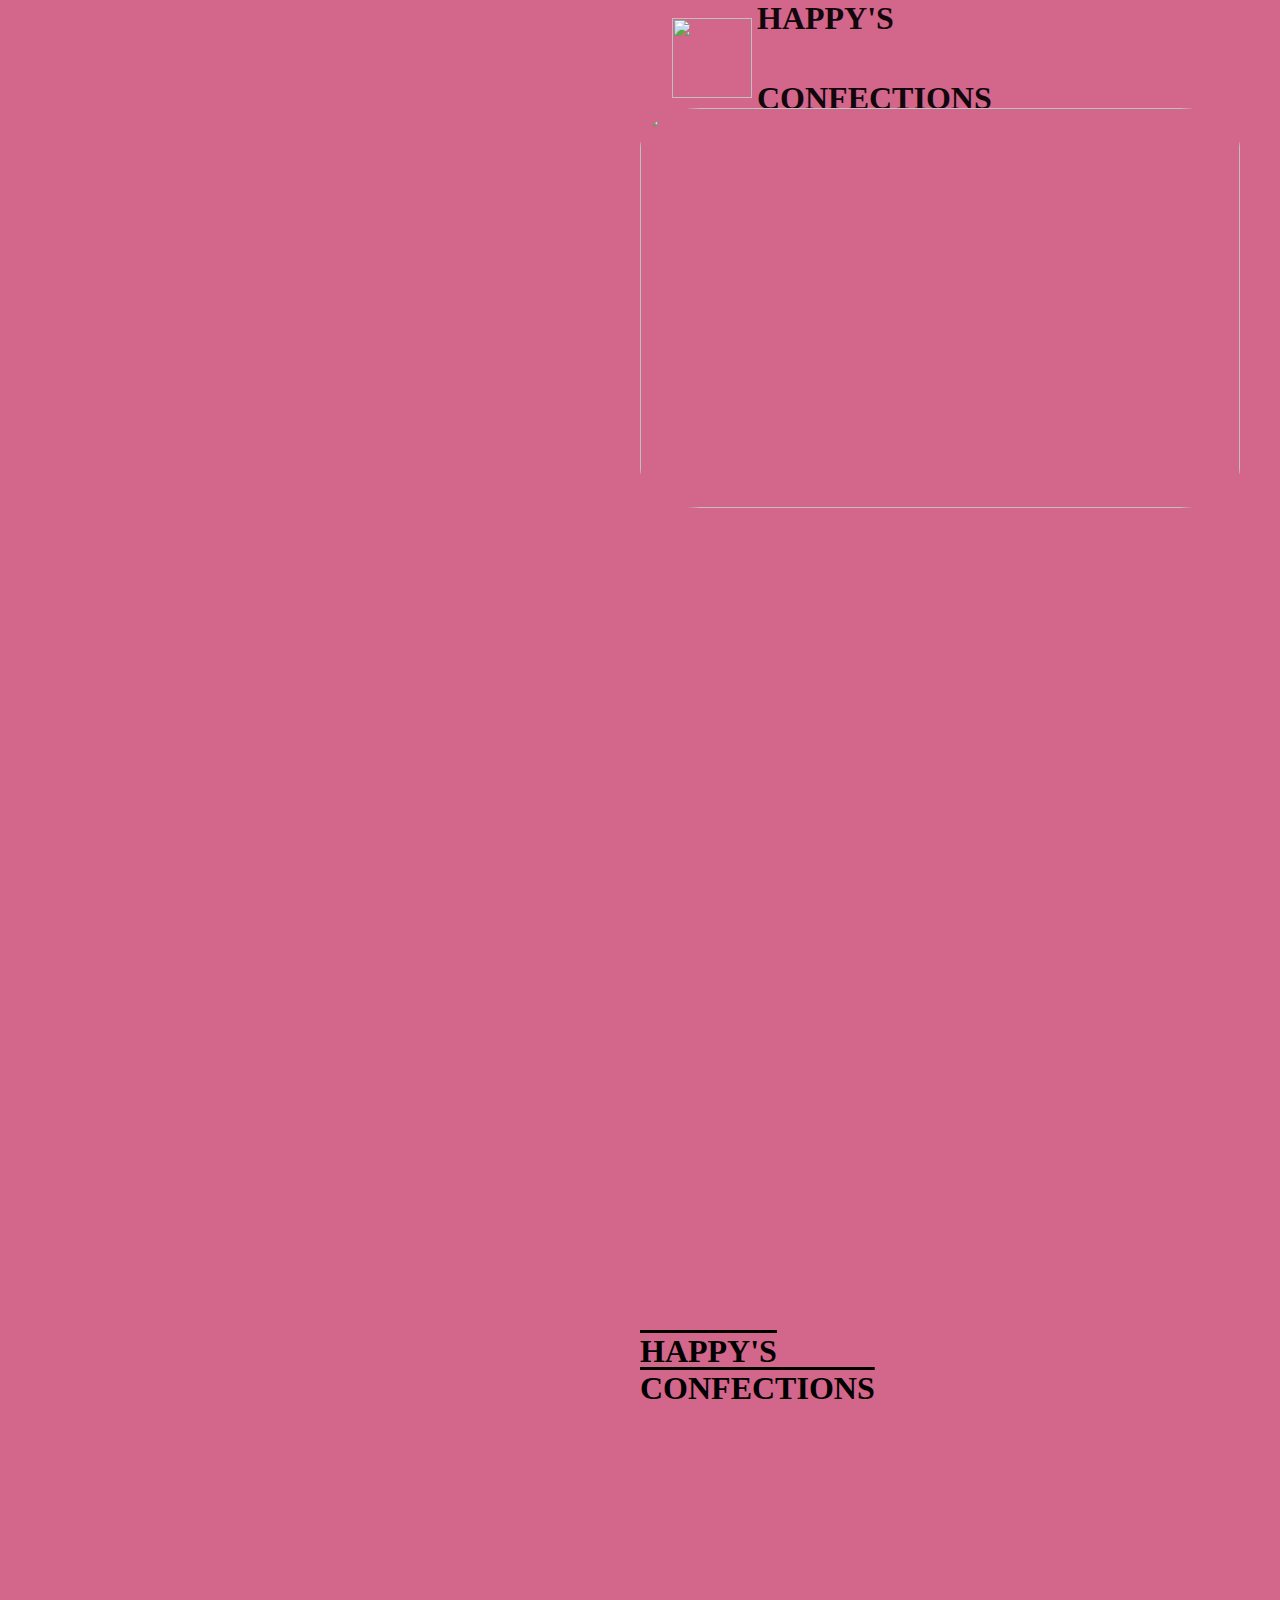
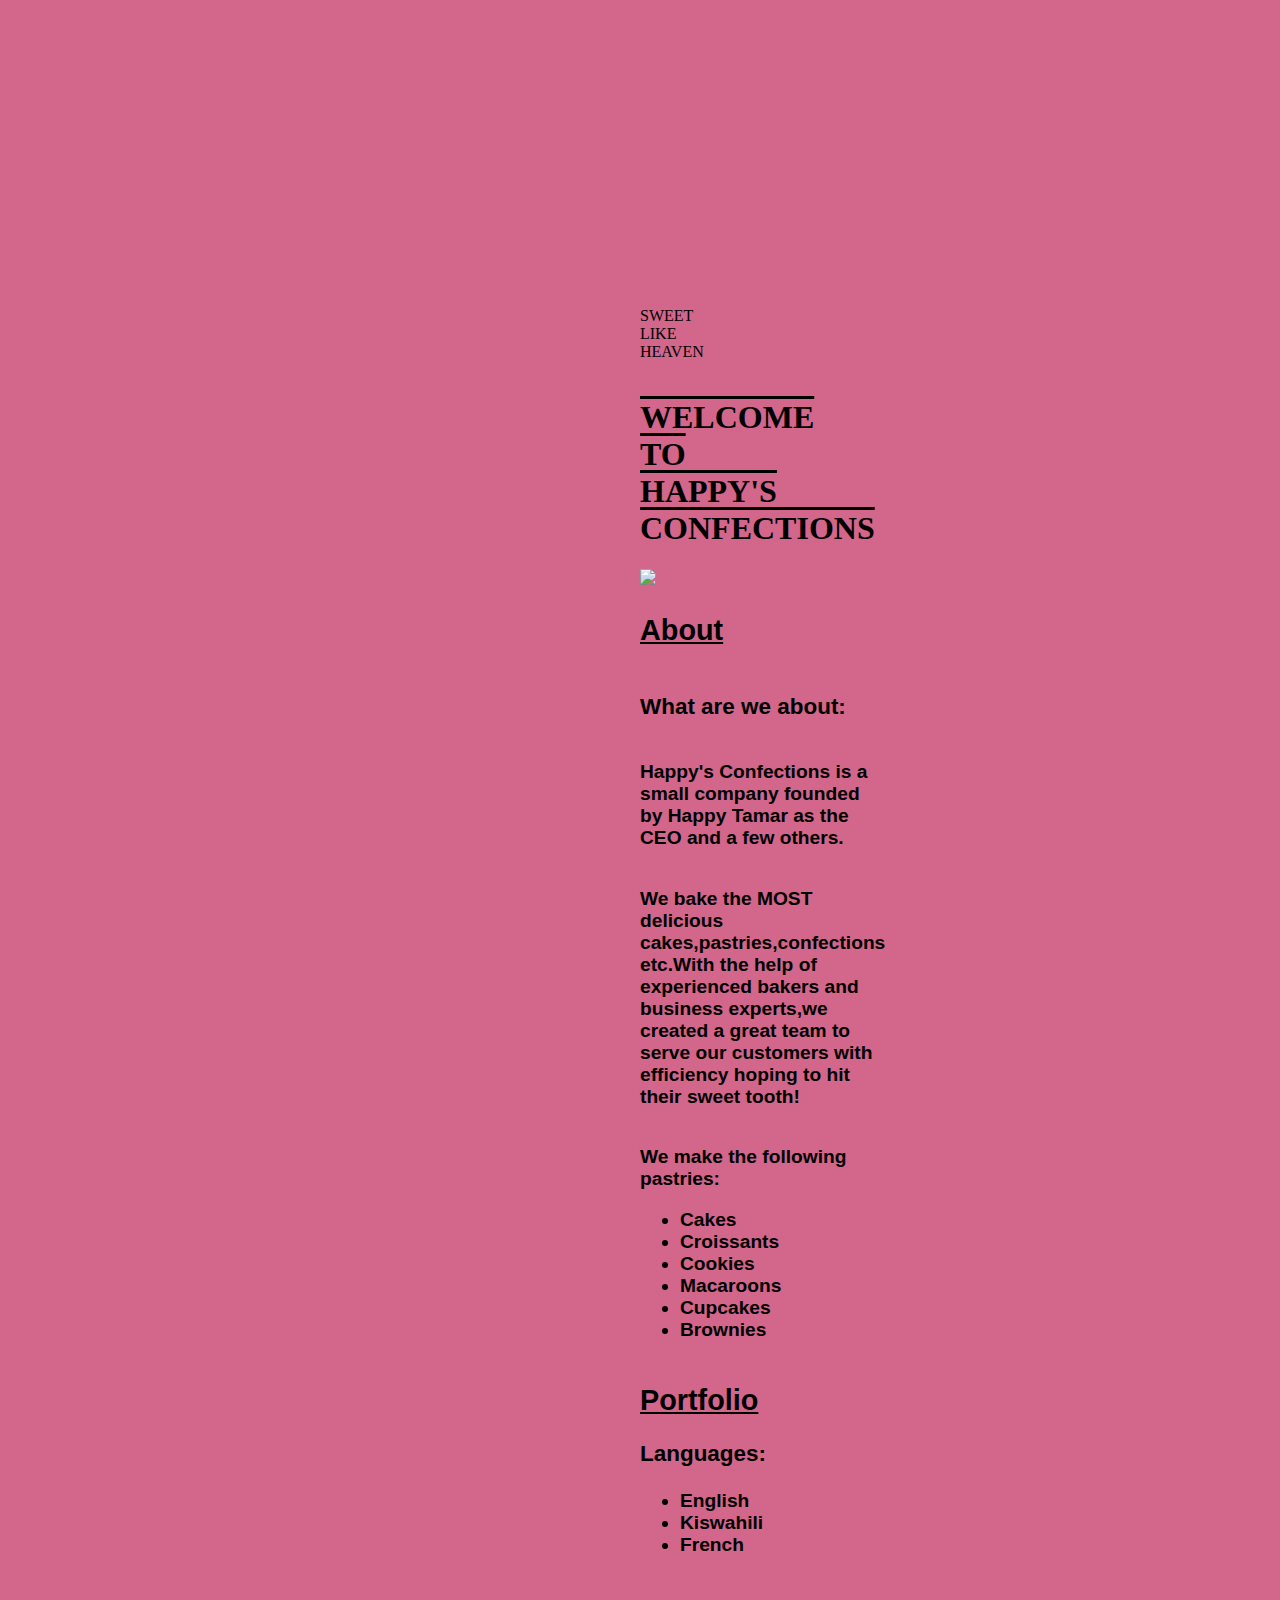
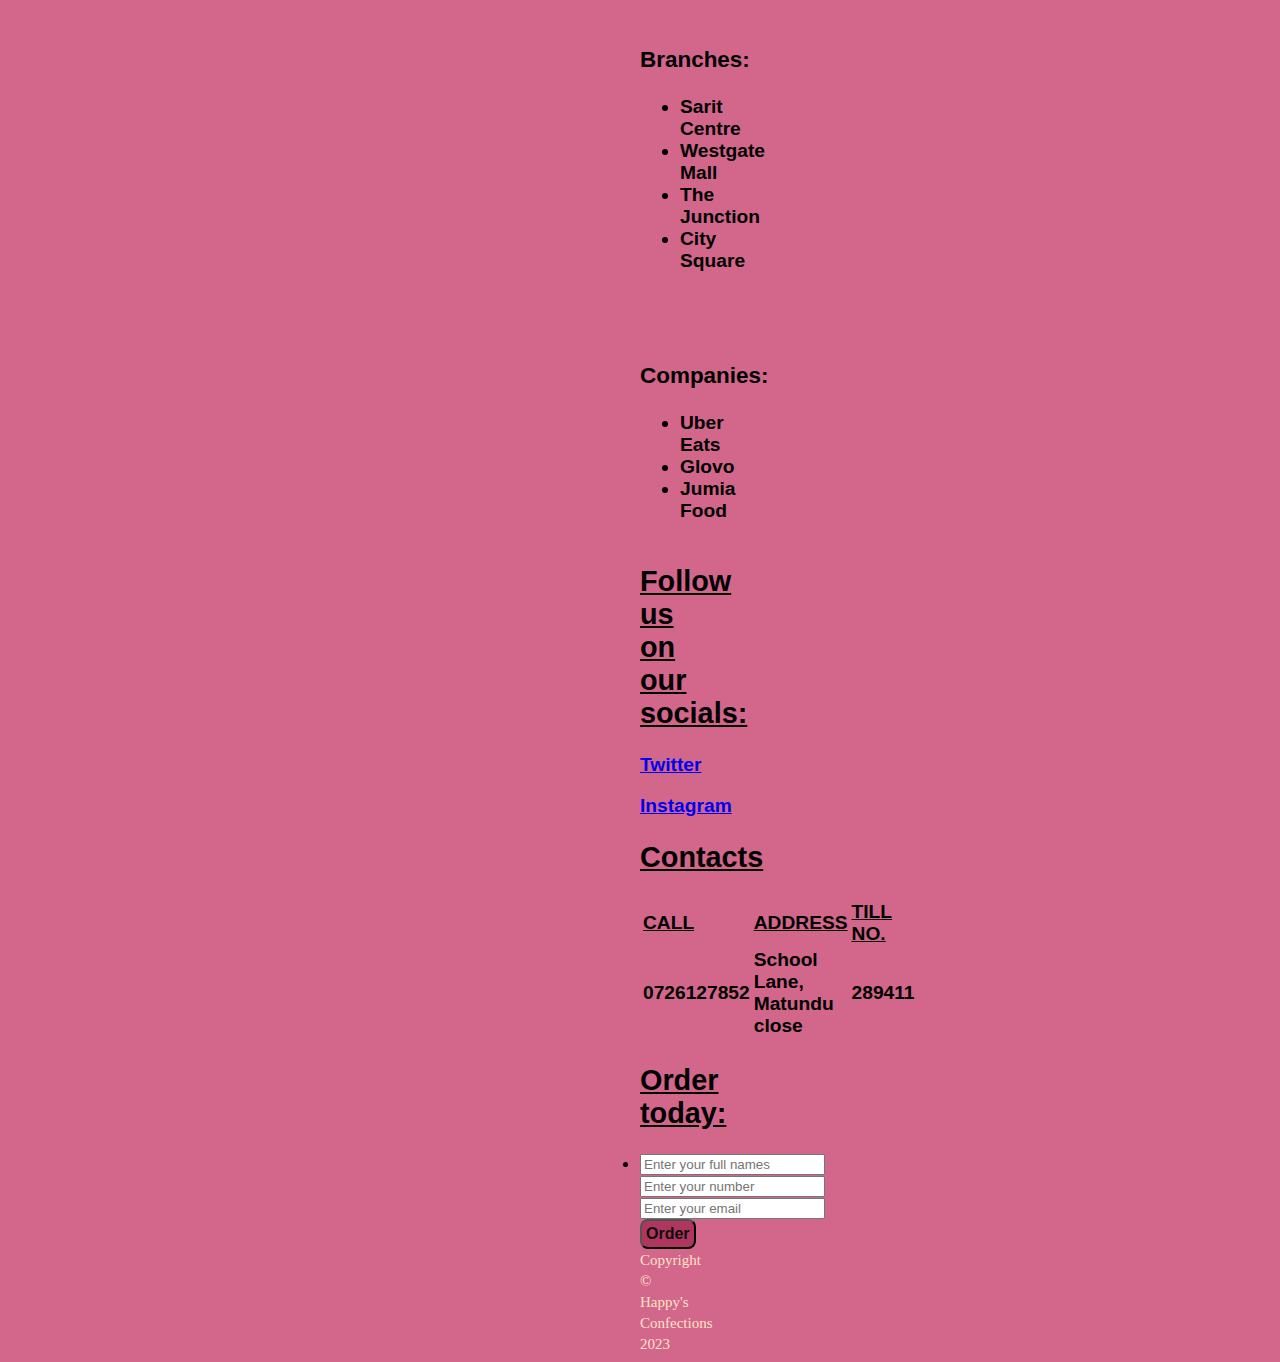
==== index.html @ c8fc85e7 "My first original commit" ====
<!DOCTYPE html>

<html lang="en">
    <head>
        <meta charset="UTF-8">
        <meta http-equiv="X-UA-Compatible" content="IE=edge">
        <meta name="viewport" content="width=device-width, initial-scale=1.0">
        <title>Happy's Confections Kenya | Sweet Like Heaven</title>
        <link rel="stylesheet" title="style/css" href="style.css" >
        <link rel="shortcut icon" href="https://cdn-icons-png.flaticon.com/512/2289/2289927.png" type="image/x-icon">
    </head>   
    <body>
        <header>
            <nav>
                <img class="nav-img" src="https://cdn-icons-png.flaticon.com/512/2289/2289927.png">

                    <label class="logo"> HAPPY'S CONFECTIONS </label>
                
                <div class="navbar">   
                    <a href="nav-item"><span>Contacts</span></a>
                    <a href="nav-item"><span>Portfolio</span></a>
                    <a href="nav-item"><span>About</span></a>
                    <a href="nav-item"><span>Home</span></a>
                </div>
            </nav>
        </header>

        <div class="banner-wrap">    
            <div class="container d-flex align-items-center flex-column"></div>
            <img class="masthead-avatar mb-5" src="/images/cupcake2.png" alt style="border-radius: 10%;">

            <div class="section-line">
                <img class="swirl-line" src="/images/lineswirl.png">
            </div>   

            <h1 class="masthead-heading text-uppercase mb-0">HAPPY'S CONFECTIONS</h1>

                    <p class="masthead-subheading font-weight-light mb-0"> SWEET LIKE HEAVEN </p>
        </div>



        <h1>WELCOME TO HAPPY'S CONFECTIONS</h1>
        <main>
            <section>
       <img src="https://loveincorporated.blob.core.windows.net/contentimages/gallery/52cf5026-d49d-41af-a38f-796678a2ae4e-baking_recipes_buttercream_fruit_cupcakes.jpg" />
            <div class="about">
                <h2>About</h2>
                <h3>What are we about:</h3>
                
                <p>Happy's Confections is a small company founded by Happy Tamar as the CEO and a few others.</p>
                <p>We bake the MOST delicious cakes,pastries,confections etc.With the help of experienced bakers and business experts,we created a great team to serve our customers with efficiency hoping to hit their sweet tooth!</p>
                
                <div>
                    <p>We make the following pastries:</p>
                    <ul>
                        <li>Cakes</li>
                        <li>Croissants</li>
                        <li>Cookies</li>
                        <li>Macaroons</li>
                        <li>Cupcakes</li>
                        <li>Brownies</li>
                    </ul>
                </div>
            </div>
                <div class="portfolio">
                    <div>
                        <h2>Portfolio</h2>
                        <h3>Languages:</h3>
                        <ul>
                            <li>English</li>
                            <li>Kiswahili</li>
                            <li>French</li>
                        </ul>   
                    </div>
                    <div>
                        <h3>Branches:</h3>
                        <ul>
                            <li>Sarit Centre</li>
                            <li>Westgate Mall</li>
                            <li>The Junction</li>
                            <li>City Square</li>
                        </ul>
                    </div>
                    <div>
                        <h3>Companies:</h3>
                        <ul>
                            <li>Uber Eats</li>
                            <li>Glovo</li>
                            <li>Jumia Food</li>
                        </ul>
                    </div>
                </div>

                <h2>Follow us on our socials:</h2>
                <div>
                    <p><a href="https://twitter.com/elonmusk?ref_src=twsrc%5Egoogle%7Ctwcamp%5Eserp%7Ctwgr%5Eauthor"> Twitter </a></p>
                    <p><a href="https://www.instagram.com/cakecitykenya/?hl=en"> Instagram </a></p>
                </div>
                <div class="contacts">
                    <h2>Contacts</h2>
                
                  <table>
                    <tr>
                        <th>CALL</th>
                        <th>ADDRESS</th>
                        <th>TILL NO.</th>
                    </tr>
                    <tr>
                        <td>0726127852</td>
                        <td>School Lane, Matundu close</td>
                        <td>289411</td>
                    </tr>
                  </table>
                </div>
                <h2>Order today:</h2>
                <form>
                    <input type="text" name="name" placeholder="Enter your full names">
                    <input type="number" name="phone" placeholder="Enter your number">
                    <input type="text" name="email" placeholder="Enter your email">
                    <input type="submit" id="order" value="Order">
                </form>
            </section>
        </main>
        
        <footer>
                <small>Copyright © Happy's Confections 2023</small>
        </footer>
    </body>
</html>
---- style.css ----
body {
    background-color: rgb(211, 102, 139);
    font-family: 'Times New Roman', Times, serif;
    justify-content: center;
    align-items: center;
    display: grid;
    grid-template-columns: 0cap;
}

.banner-wrap {
    background-image: url(https://wallpaperaccess.com/full/740189.jpg);
    text-align: center;
}

section{
    text-align: center;
    font-size: larger;
    font-weight: bold;
    font-family: 'Segoe UI', Tahoma, Geneva, Verdana, sans-serif;
    border-radius: 10px;
}

div{
    text-align: left;
}
footer{
    background-color: rgb(160, 37, 84);
    text-align: center;
    font-size: large;
    border-radius: 50px;
    color: bisque;
}

header{
    text-align: left;
    text-decoration: solid;
    background-color: white;
    box-sizing: content-box;
    border-radius: 1px;
    border-color: black;
    color: bisque;
}

.nav-img {
    width: 80px;
    height: 80px;
}

nav{
    height: 90px;
    display: flex;
    align-items: center;
    padding: 0 32px;
    height: 100px;
    margin-right: 2px;
}

.logo{
    color: rgb(17, 6, 12);
    font-size: xx-large;
    line-height: 80px;
    padding: 0 5px;
    font-weight: bold;
    font-family: Cambria, Cochin, Georgia, Times, 'Times New Roman', serif;
}

.navbar {
    margin-left: 370px;
}

.nav-item {
    color: black;
}

span{
    float: right;
    display: inline-block;
    line-height: 80px;
    margin: 0 20px;
    font-size: x-large;
}

.masthead-avatar {
    width: 600px;
    height: 400px;
}

.section-line {
    text-align: center;
    width: 800px;
    height: 800px;
    margin-left: 250px;
}

.masthead-heading {
    margin-bottom: 500px;
}

form{
    text-align: left;
    font-size: large;
    font-weight: bold;
    display: list-item;
}

h1{
    text-decoration: overline;
    text-align: center;
}

h2{
    text-align: left;
    text-decoration: underline;
}

#order{
    color: rgb(17, 10, 13) ;
    padding: 4px;
    border-radius: 8px;
    background-color: rgb(175, 55, 95);
    font-size: medium;
    font-weight: bold;
    box-sizing: content-box;
}

th{
    text-decoration: underline;
}

div.about{
    display: grid;
    background-color: rgb(190, 51, 86);
    text-align: left;
    
}

div.portfolio{
    display: flex;
    flex-wrap: wrap;
    grid-gap: 50px;
    grid-template-columns: 1px;
    text-align: left;
    background-color: rgb(194, 78, 103)
}
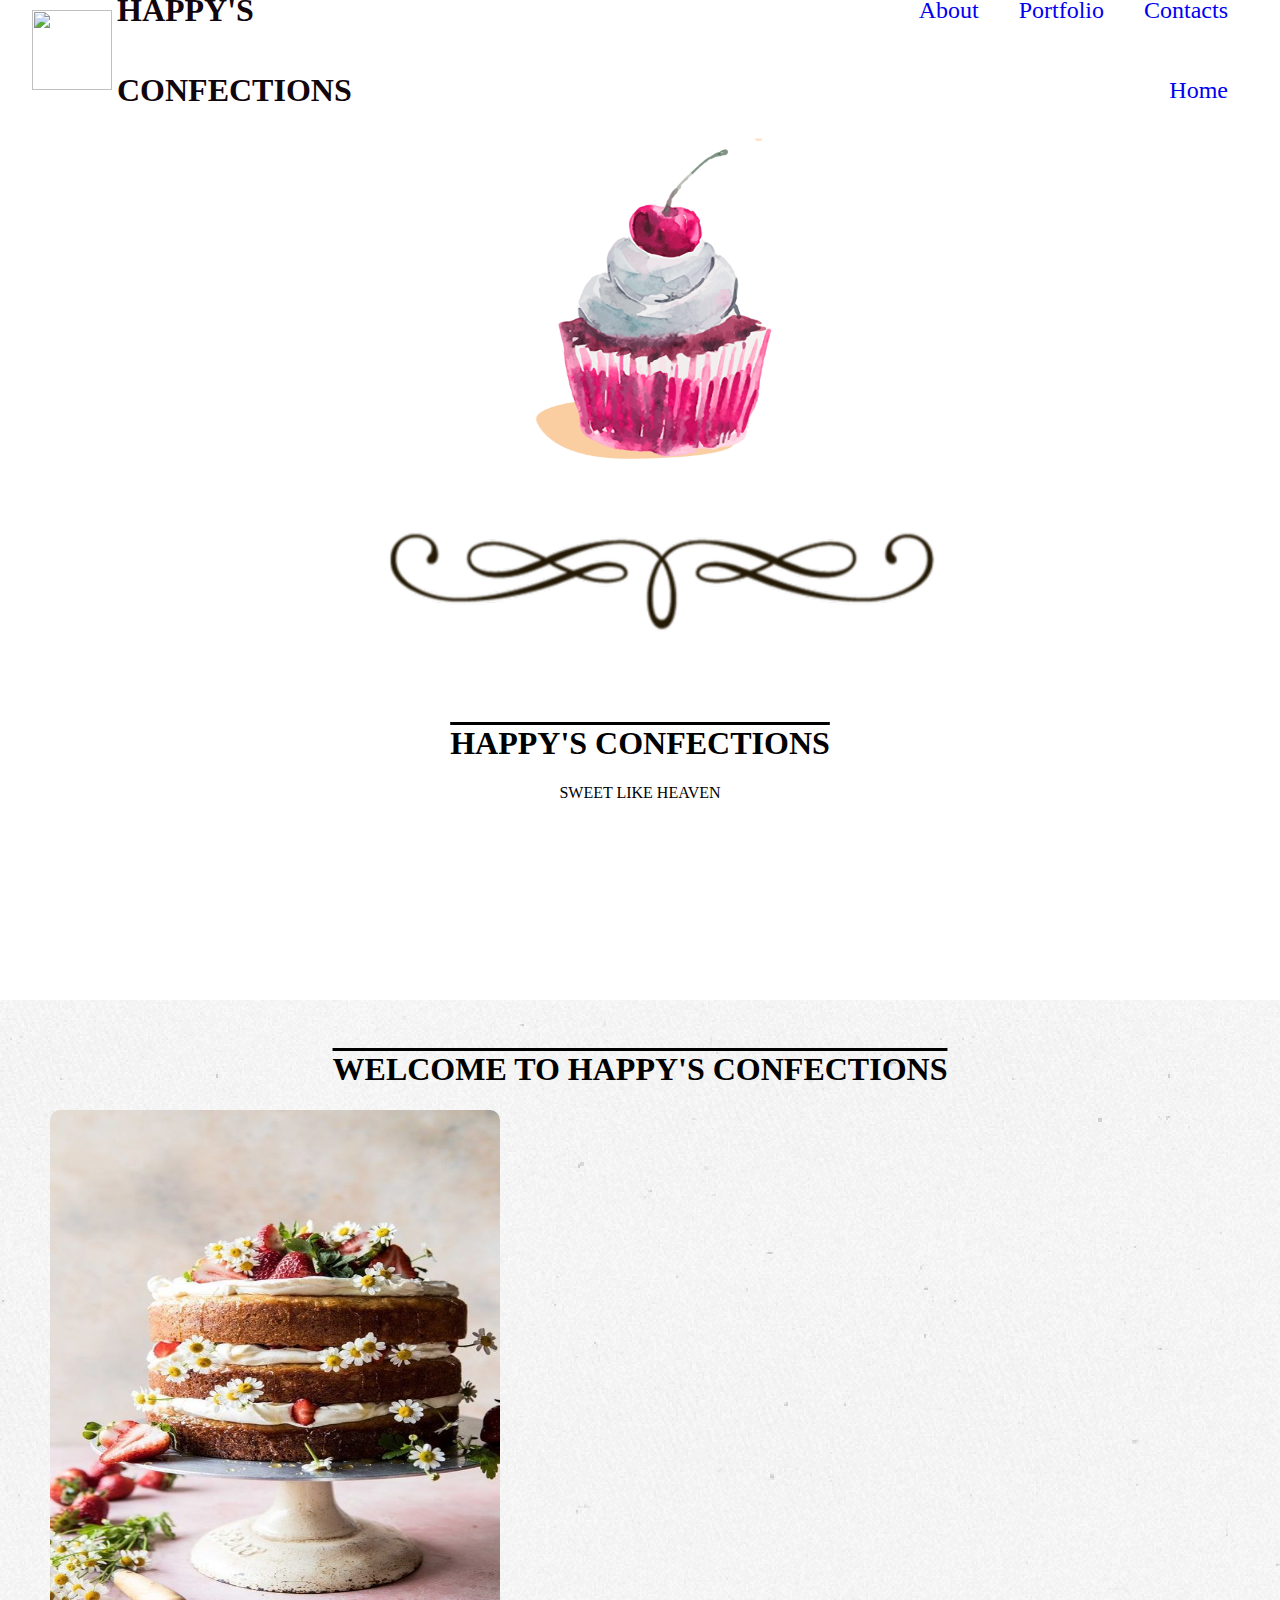
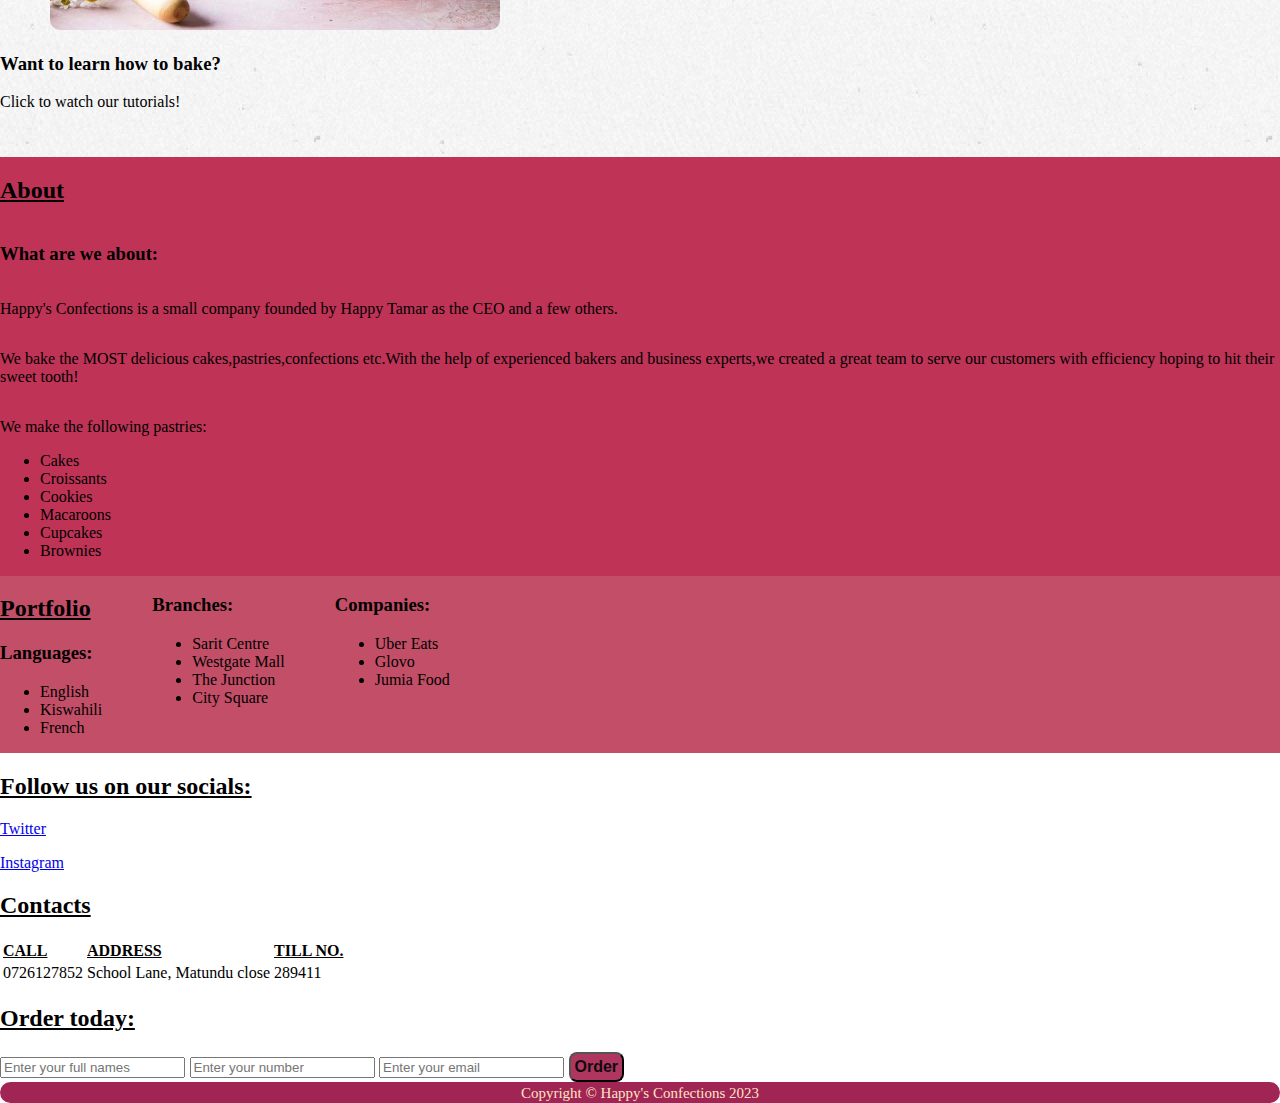
==== commit 48075870: "Changes made to the navigation" ====
--- a/index.html
+++ b/index.html
@@ -27,23 +27,24 @@
 
         <div class="banner-wrap">    
             <div class="container d-flex align-items-center flex-column"></div>
-            <img class="masthead-avatar mb-5" src="/images/cupcake2.png" alt style="border-radius: 10%;">
+            <img class="masthead-avatar mb-5" src="/assets/cupcake2.png" alt style="border-radius: 10%;">
 
             <div class="section-line">
-                <img class="swirl-line" src="/images/lineswirl.png">
+                <img class="swirl-line" src="/assets/8aexxisv.png">
             </div>   
-
-            <h1 class="masthead-heading text-uppercase mb-0">HAPPY'S CONFECTIONS</h1>
-
-                    <p class="masthead-subheading font-weight-light mb-0"> SWEET LIKE HEAVEN </p>
+            <div class="masthead-heading">
+                <h1>HAPPY'S CONFECTIONS</h1>
+                <p> SWEET LIKE HEAVEN </p>
+            </div>
         </div>
 
-
-
-        <h1>WELCOME TO HAPPY'S CONFECTIONS</h1>
         <main>
-            <section>
-       <img src="https://loveincorporated.blob.core.windows.net/contentimages/gallery/52cf5026-d49d-41af-a38f-796678a2ae4e-baking_recipes_buttercream_fruit_cupcakes.jpg" />
+            <div class="main-pics">
+                <h1>WELCOME TO HAPPY'S CONFECTIONS</h1>  
+                <img class="img-1" src="/assets/main.cake.jpg">
+                <h3>Want to learn how to bake?</h3>
+                <p>Click to watch our tutorials!</p>
+            </div>
             <div class="about">
                 <h2>About</h2>
                 <h3>What are we about:</h3>
--- a/style.css
+++ b/style.css
@@ -1,15 +1,15 @@
 body {
-    background-color: rgb(211, 102, 139);
     font-family: 'Times New Roman', Times, serif;
     justify-content: center;
     align-items: center;
-    display: grid;
     grid-template-columns: 0cap;
+    max-width: 100%;
+    margin: 0;
 }
 
 .banner-wrap {
     background-image: url(https://wallpaperaccess.com/full/740189.jpg);
-    text-align: center;
+    height: 900px;
 }
 
 section{
@@ -52,7 +52,6 @@
     align-items: center;
     padding: 0 32px;
     height: 100px;
-    margin-right: 2px;
 }
 
 .logo{
@@ -83,17 +82,32 @@
 .masthead-avatar {
     width: 600px;
     height: 400px;
+    margin-left: 400px;
 }
 
 .section-line {
-    text-align: center;
+    text-align: right;
     width: 800px;
-    height: 800px;
-    margin-left: 250px;
+    height: 0px;
+    margin-left: 150px;
+    padding-bottom: 200px;
 }
 
 .masthead-heading {
-    margin-bottom: 500px;
+    text-align: center;
+}
+
+.main-pics {
+    background-image: url(/assets/background-texture.png);
+    padding-top: 30px;
+    padding-bottom: 30px;
+}
+
+.img-1 {
+    margin-left: 50px;
+    height: 520px;
+    width: 450px;
+    border-radius: 10px;
 }
 
 form{
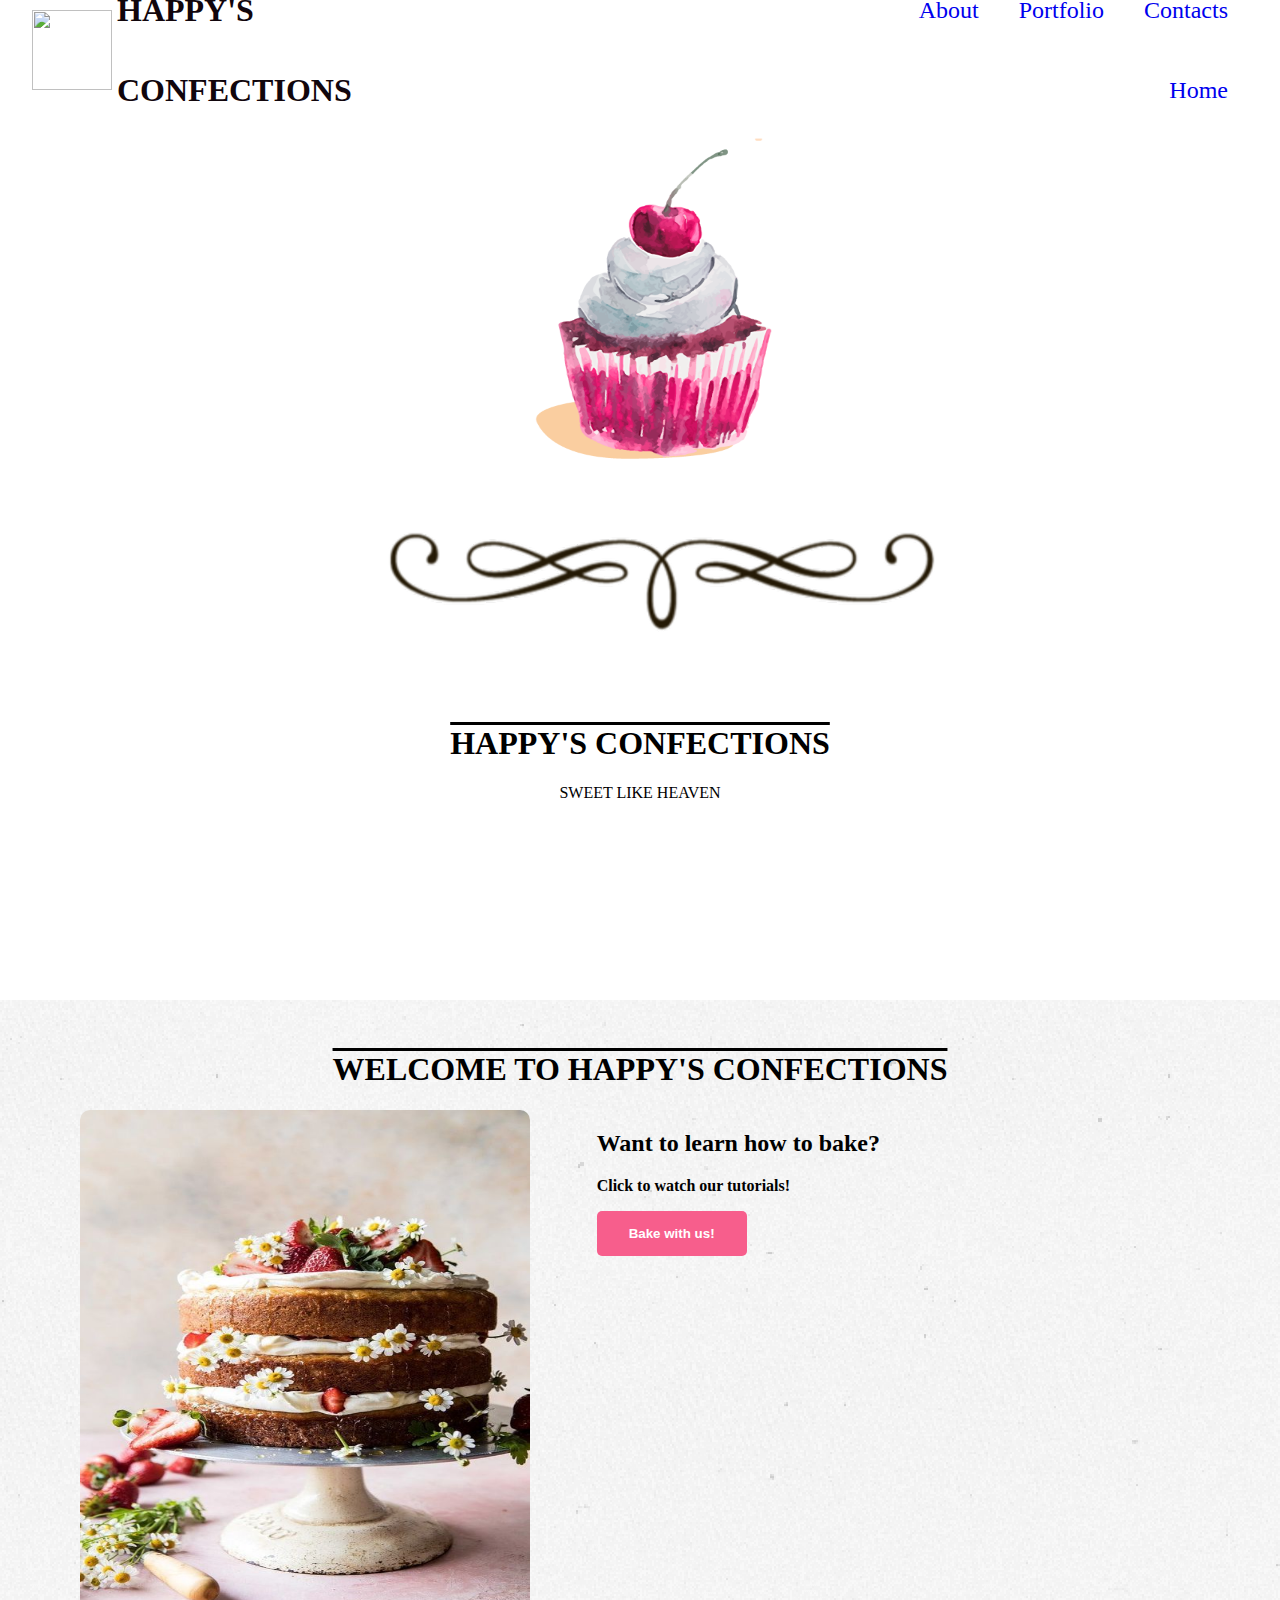
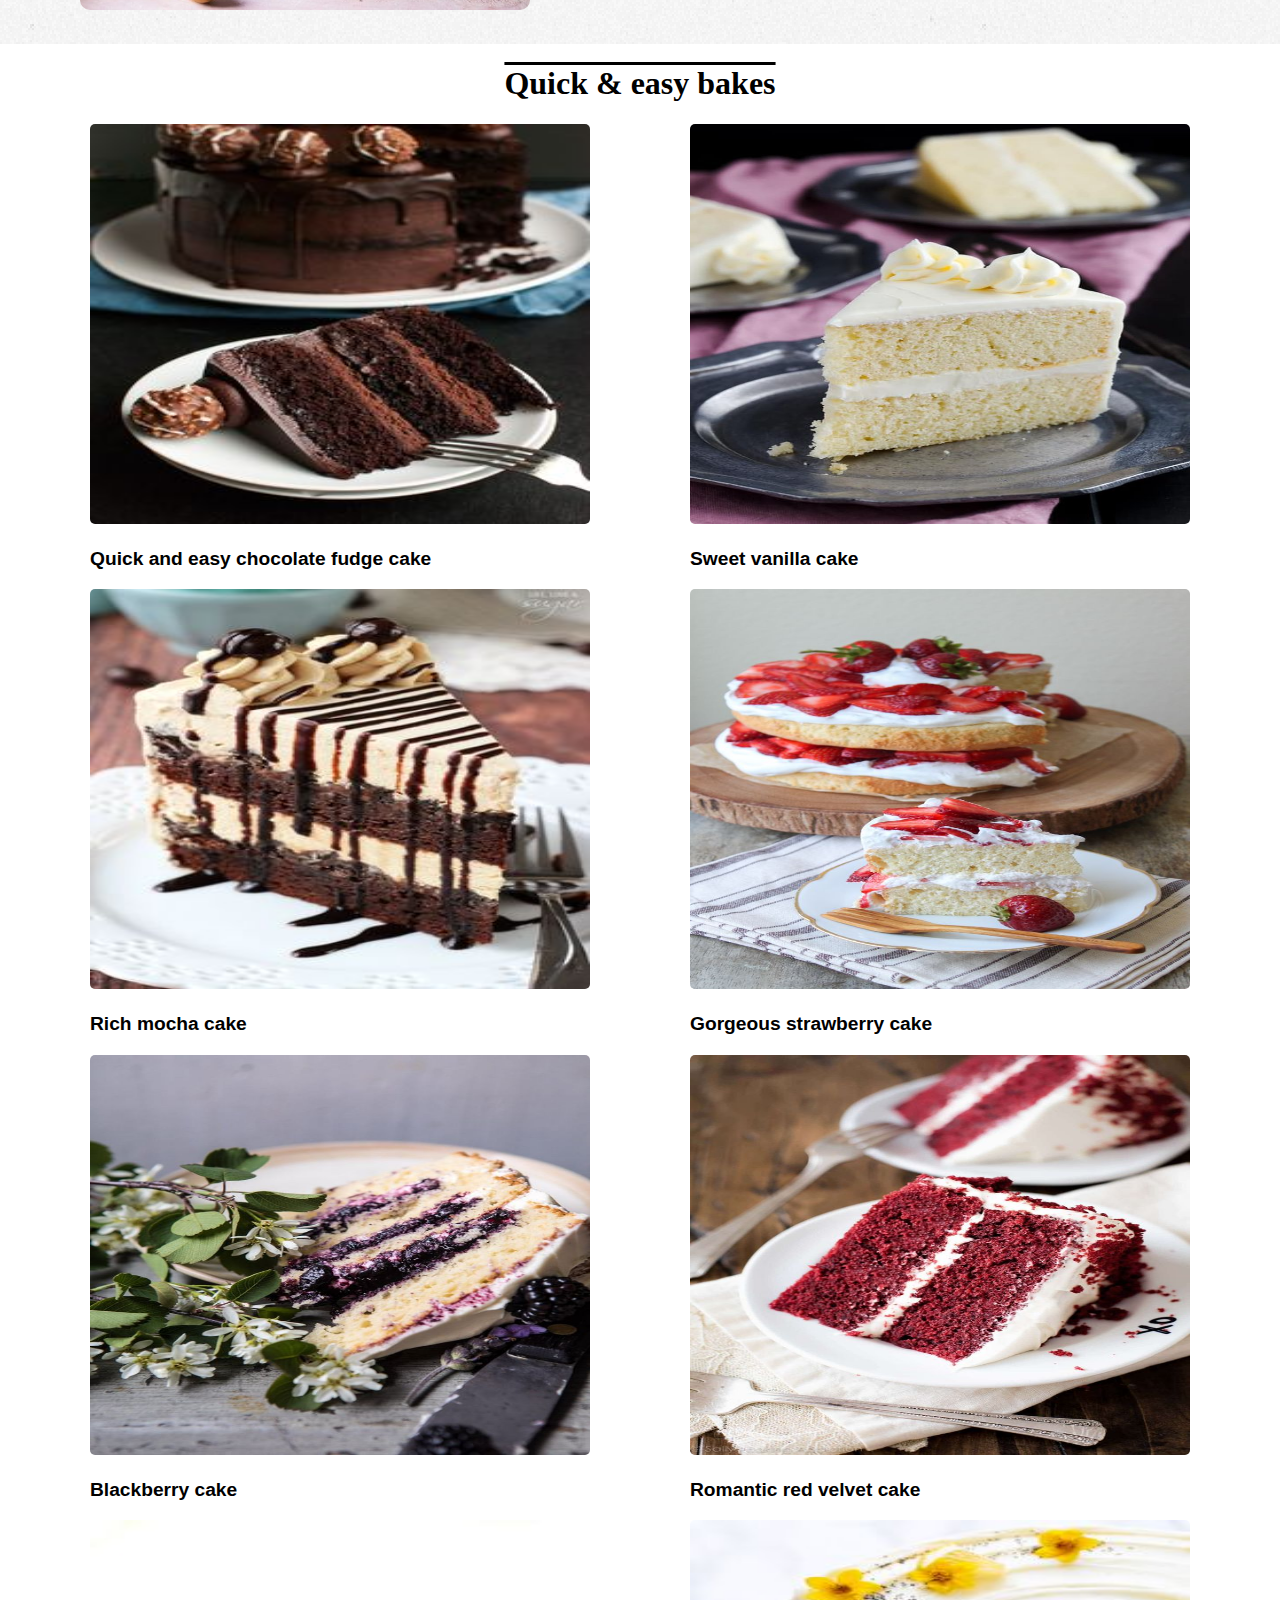
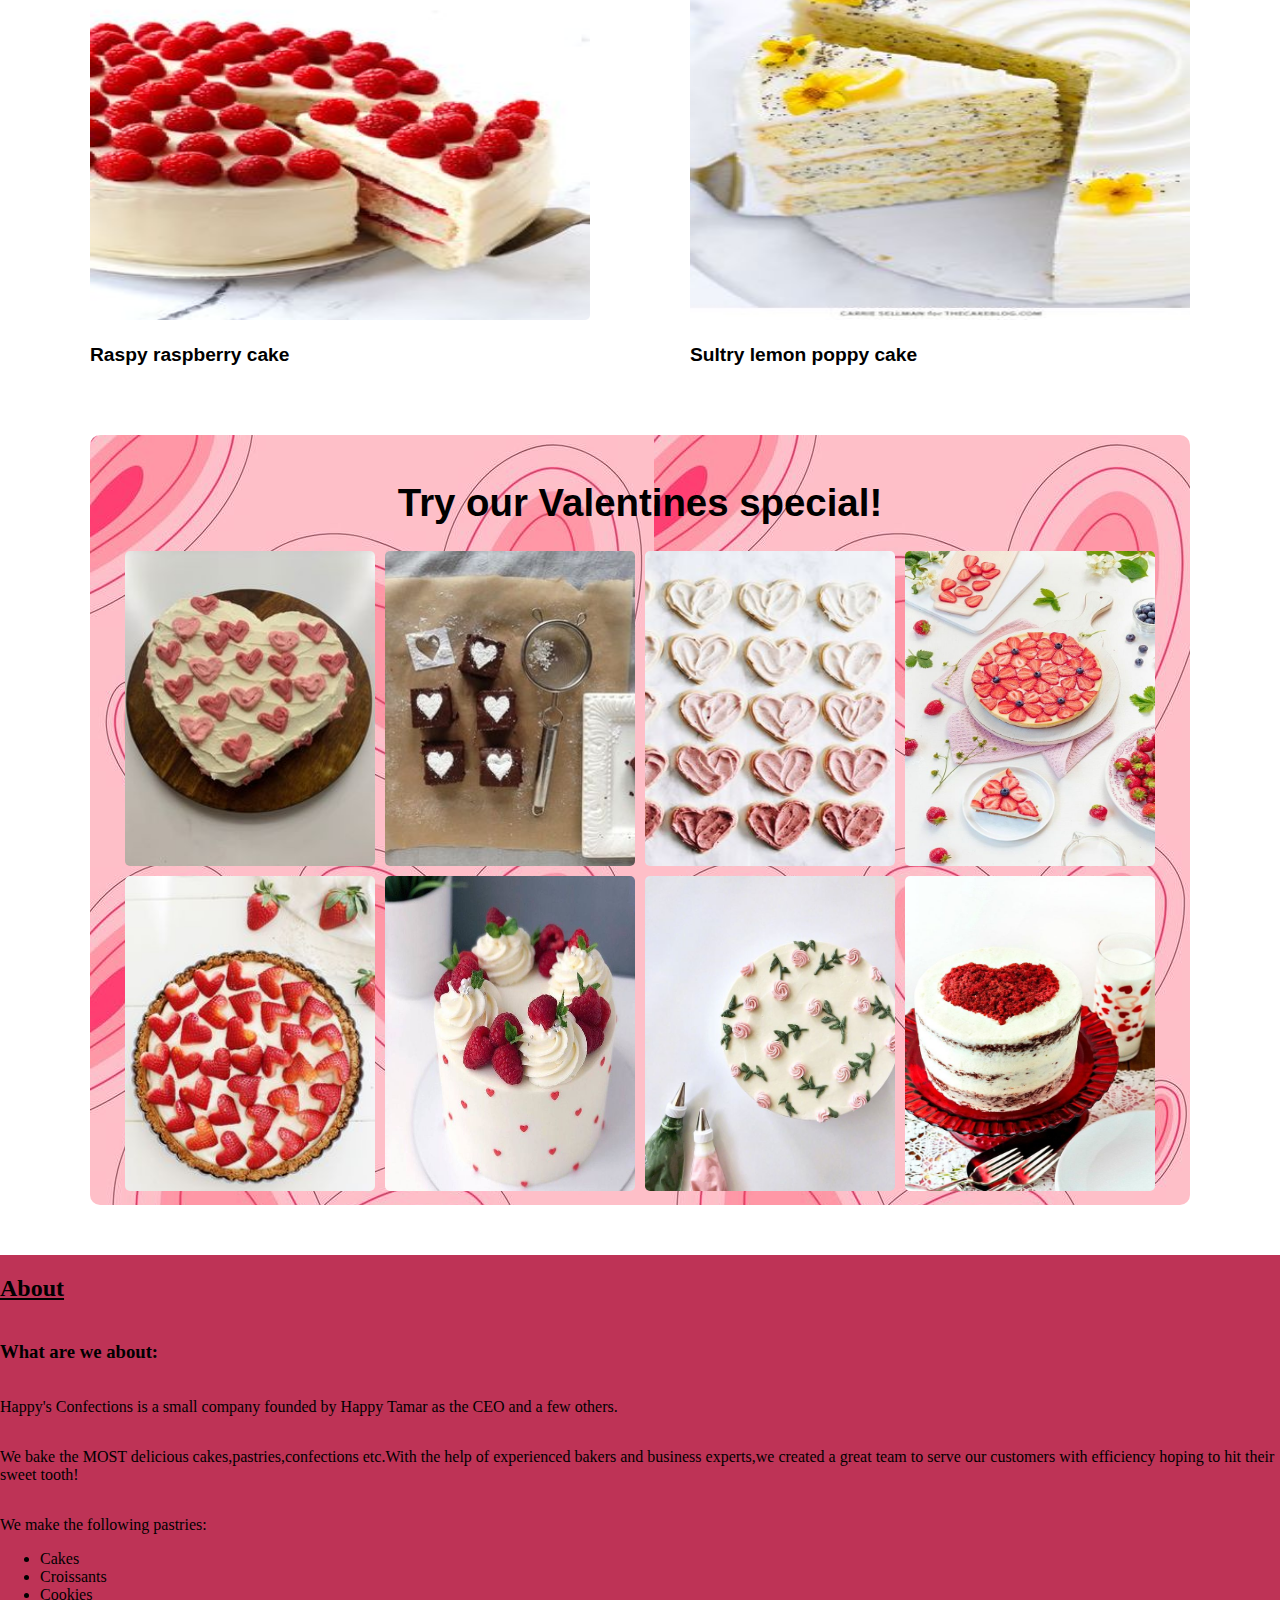
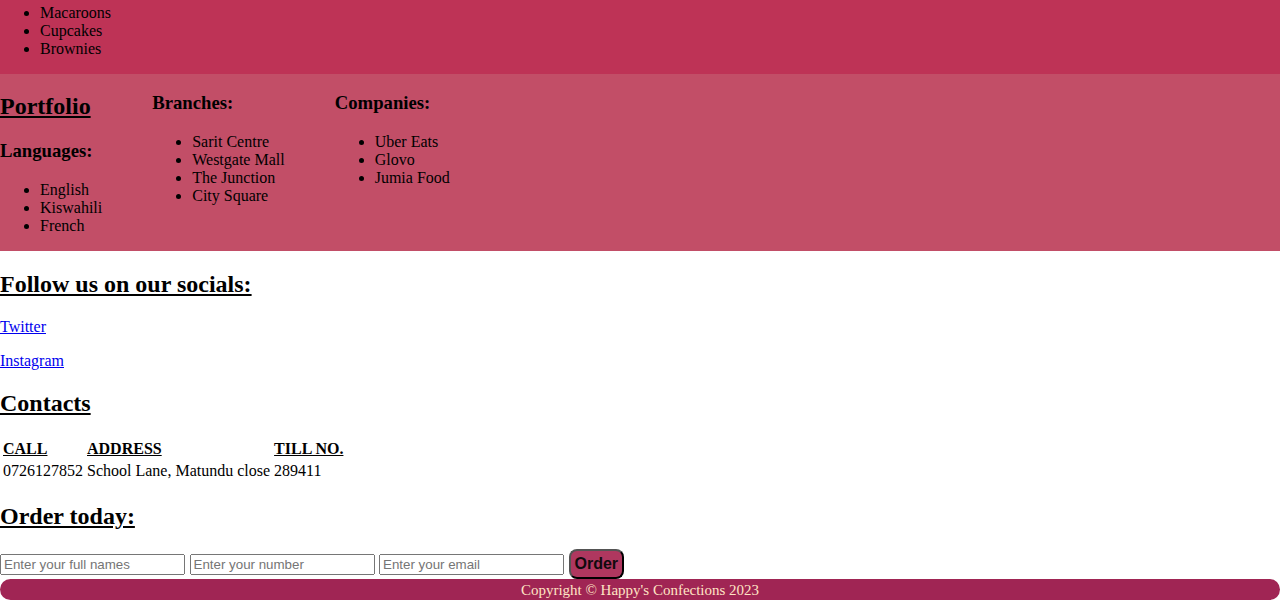
==== commit 02f721ee: "Changes made by adding a valentines section" ====
--- a/index.html
+++ b/index.html
@@ -42,9 +42,73 @@
             <div class="main-pics">
                 <h1>WELCOME TO HAPPY'S CONFECTIONS</h1>  
                 <img class="img-1" src="/assets/main.cake.jpg">
-                <h3>Want to learn how to bake?</h3>
-                <p>Click to watch our tutorials!</p>
+                <div class="add-info">
+                    <h2>Want to learn how to bake?</h2>
+                    <p>Click to watch our tutorials!</p>
+
+                    <input class="button" type="button" value="Bake with us!">
+                </div>
             </div>
+
+            <h1>Quick & easy bakes</h1>
+            <section class="cakes">
+                <div class="type-1">
+                    <img class="img-2" src="/assets/choc.cake.jpg">
+                    <p>
+                        Quick and easy chocolate fudge cake
+                    </p>
+                
+                    <img class="img-3" src="/assets/mocha.cake.jpg">
+                    <p>
+                        Rich mocha cake
+                    </p>
+                </div>
+                <div class="type-2">
+                    <img class="img-4" src="/assets/vanilla.cake.jpg">
+                    <p>
+                        Sweet vanilla cake
+                    </p>
+    
+                    <img class="img-5" src="/assets/straw.cake.jpg">
+                    <p>
+                        Gorgeous strawberry cake
+                    </p>
+                </div>
+                <div class="type-3">
+                    <img class="img-6" src="/assets/black.cake.jpg">
+                    <p>
+                        Blackberry cake
+                    </p>
+                
+                    <img class="img-7" src="/assets/rasp.cake.jpg">
+                    <p>
+                        Raspy raspberry cake
+                    </p>
+                </div>
+                <div class="type-4">
+                    <img class="img-8" src="/assets/red.cake.jpg">
+                    <p> Romantic red velvet cake</p>
+                    
+                    <img class="img-9" src="/assets/lemon.cake.jpg">
+                    <p>Sultry lemon poppy cake</p>
+                    
+                </div>
+            </section>
+
+            <section class="valentines">
+                <h1>Try our Valentines special!</h1>
+                
+                <div class="img-val">
+                    <img class="val-1" src="/assets/val.cake.jpg">
+                    <img class="val-2" src="/assets/val.cake2.jpg">
+                    <img class="val-3" src="/assets/val.cake3.jpg">
+                    <img class="val-4" src="/assets/val.cake4.jpg">
+                    <img class="val-5" src="/assets/val.cake5.jpg">
+                    <img class="val-6" src="/assets/val.cake6.jpg">
+                    <img class="val-7" src="/assets/val.cake7.jpg">
+                    <img class="val-8" src="/assets/val.cake8.jpg">
+                </div>
+            </section>
             <div class="about">
                 <h2>About</h2>
                 <h3>What are we about:</h3>
--- a/style.css
+++ b/style.css
@@ -101,13 +101,40 @@
     background-image: url(/assets/background-texture.png);
     padding-top: 30px;
     padding-bottom: 30px;
+    
 }
 
 .img-1 {
-    margin-left: 50px;
-    height: 520px;
+    margin-left: 80px;
+    height: 500px;
     width: 450px;
     border-radius: 10px;
+}
+
+.add-info {
+    float: right;
+    margin-right: 400px;
+    font-weight: bolder;
+    font-family: Cambria, Cochin, Georgia, Times, 'Times New Roman', serif;
+}
+
+.button {
+    width: 150px;
+    padding: 15px;
+    font-weight: bold;
+    background-color: rgb(247, 94, 140);
+    color: white;
+    border-radius: 5px;
+    border: none;
+    cursor: pointer;
+}
+
+.button:hover {
+    background-color: rgb(219, 57, 119);
+}
+
+.main-pics h2 {
+    text-decoration: none;
 }
 
 form{
@@ -141,6 +168,132 @@
     text-decoration: underline;
 }
 
+.img-2 {
+    width: 500px;
+    height: 400px;
+    border-radius: 5px;
+}
+
+.img-3 {
+    width: 500px;
+    height: 400px;
+    border-radius: 5px;
+}
+
+.img-4 {
+    width: 500px;
+    height: 400px;
+    border-radius: 5px;
+}
+
+.img-5 {
+    width: 500px;
+    height: 400px; 
+    border-radius: 5px;
+}
+
+.img-6 {
+    width: 500px;
+    height: 400px;
+    border-radius: 5px;
+}
+
+.img-7 {
+    width: 500px;
+    height: 400px; 
+    border-radius: 5px;
+}
+
+.img-8 {
+    width: 500px;
+    height: 400px;
+    border-radius: 5px;
+}
+
+.img-9 {
+    width: 500px;
+    height: 400px;
+    border-radius: 5px;
+}
+
+.cakes {
+    display: flex;
+    flex-wrap: wrap;
+    justify-content: center;
+    grid-column-gap: 100px;
+}
+
+.valentines {
+    background-image: url(/assets/val2.back.jpg);
+    margin-left: 90px;
+    margin-right: 90px;
+    margin-bottom: 50px;
+    margin-top: 50px;
+    height: 750px;
+    padding-top: 20px;
+}
+
+.valentines h1 {
+    text-decoration: none;
+    font-family: 'Trebuchet MS', 'Lucida Sans Unicode', 'Lucida Grande', 'Lucida Sans', Arial, sans-serif;
+}
+
+.val-1 {
+    border-radius: 5px;
+    width: 250px;
+    height: 315px;
+}
+
+.val-2 {
+    border-radius: 5px;
+    width: 250px;
+    height: 315px;
+}
+
+.val-3 {
+    height: 315px;
+    width: 250px;
+    border-radius: 5px;
+}
+ 
+.val-4 {
+    height: 315px;
+    width: 250px;
+    border-radius: 5px;
+}
+
+.val-5 {
+    height: 315px;
+    width: 250px;
+    border-radius: 5px;
+}
+
+.val-6 {
+    height: 315px;
+    width: 250px;
+    border-radius: 5px;
+}
+
+.val-7 {
+    height: 315px;
+    width: 250px;
+    border-radius: 5px;
+}
+
+.val-8 {
+    height: 315px;
+    width: 250px;
+    border-radius: 5px;
+}
+
+.img-val {
+    display: flex;
+    flex-wrap: wrap;
+    grid-gap: 10px;
+    justify-content: center;
+    align-items: center;
+}
+
 div.about{
     display: grid;
     background-color: rgb(190, 51, 86);
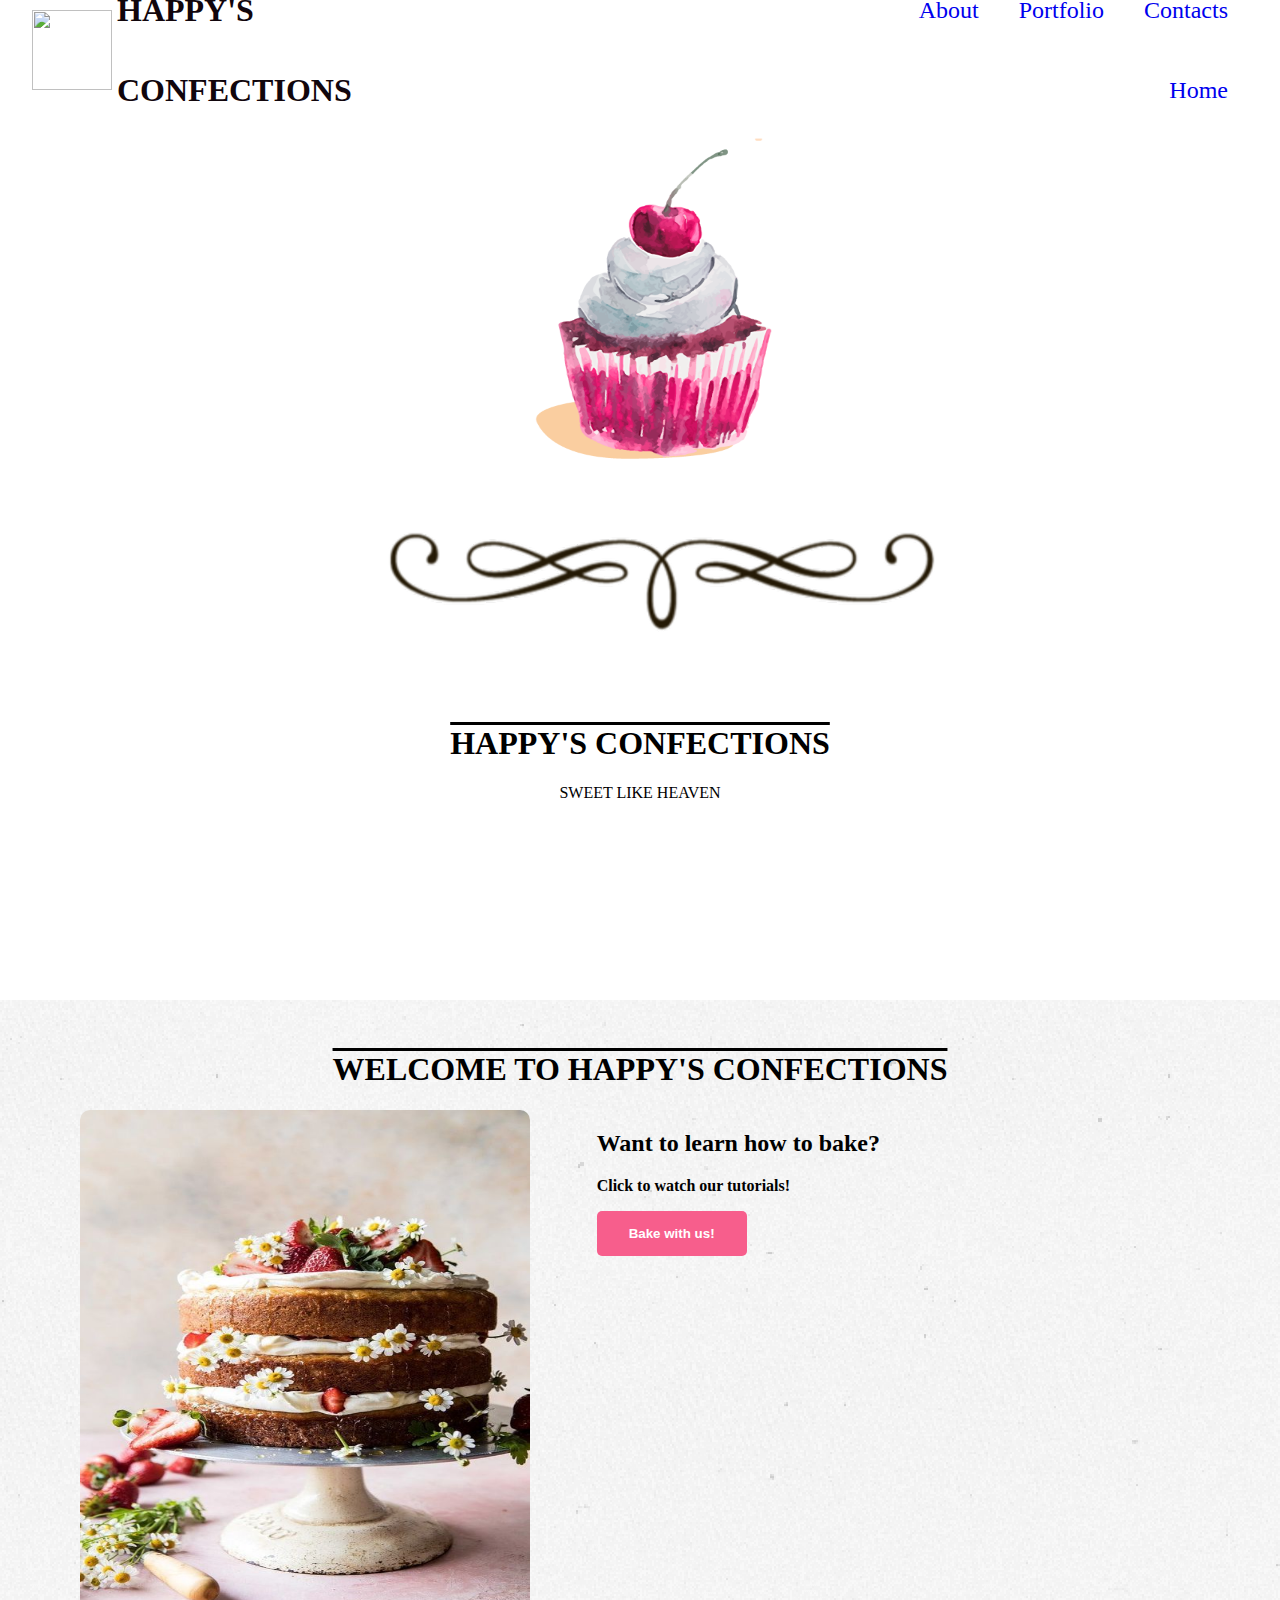
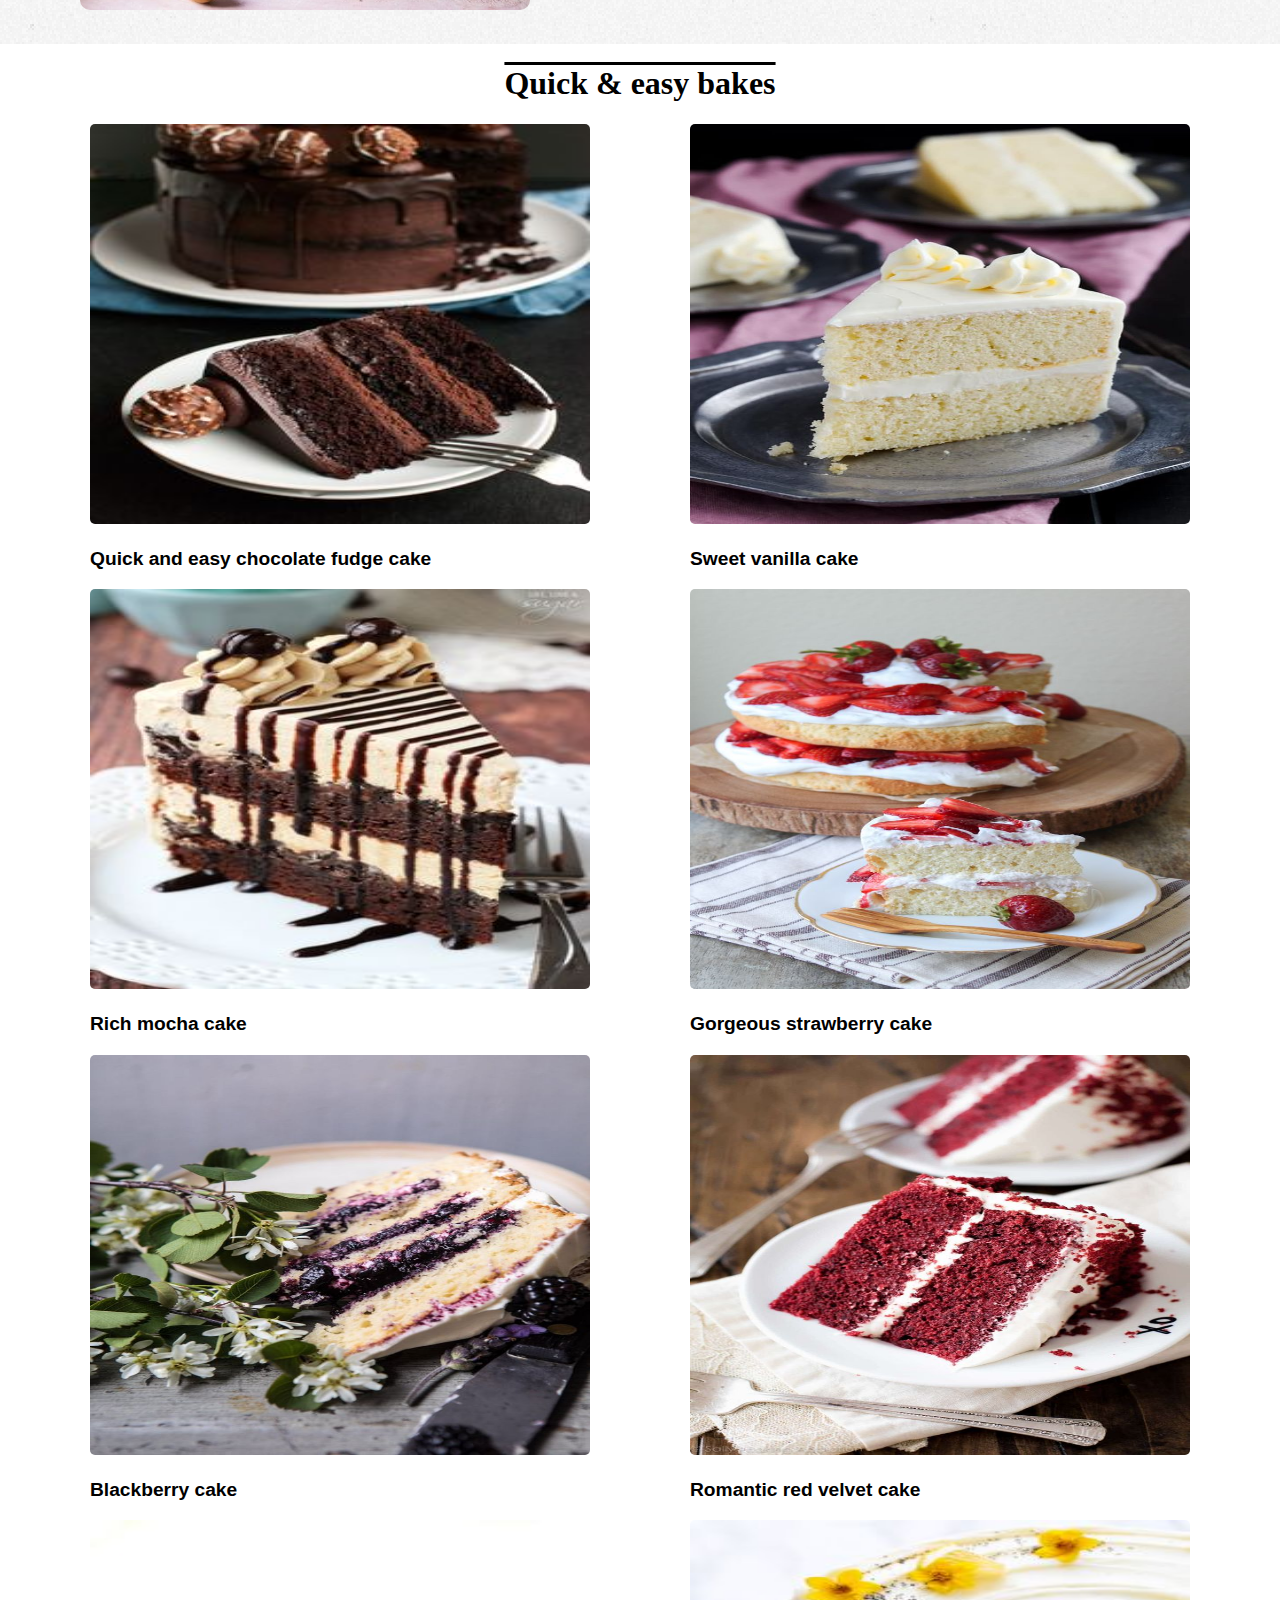
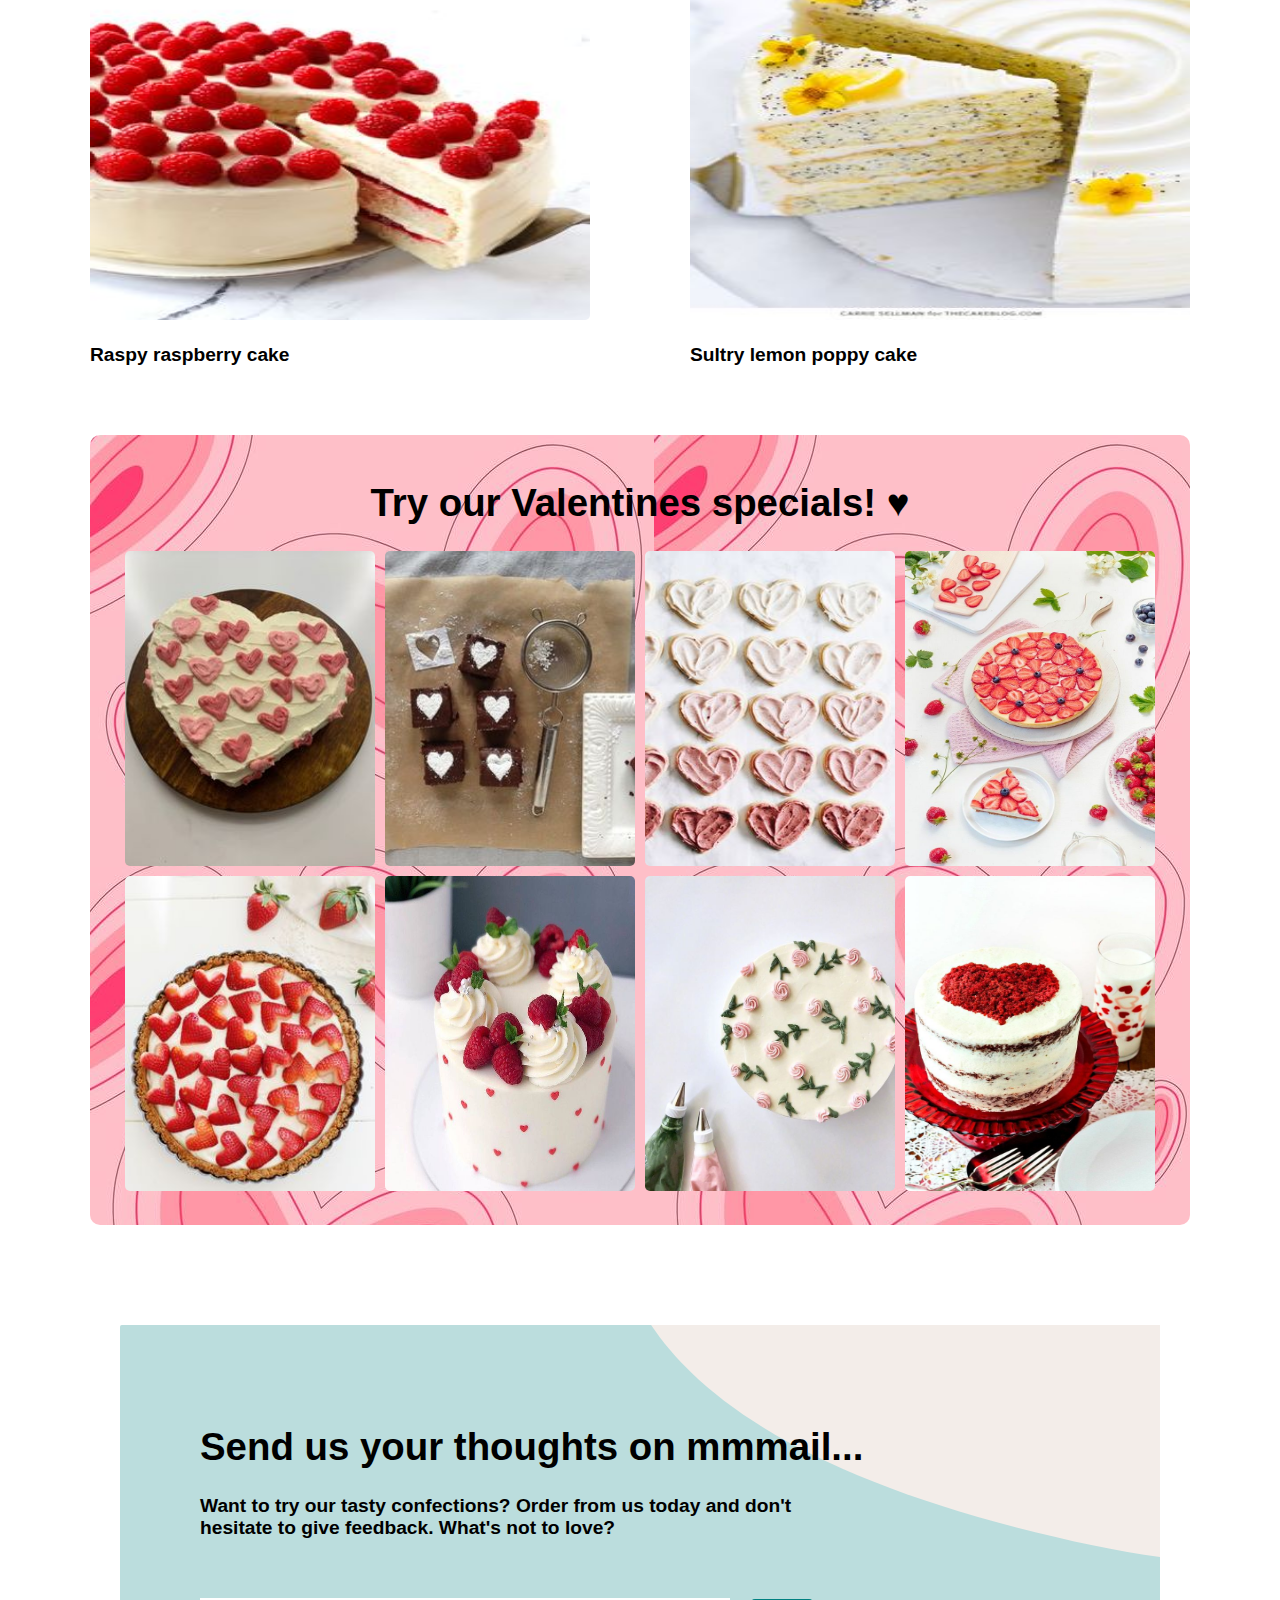
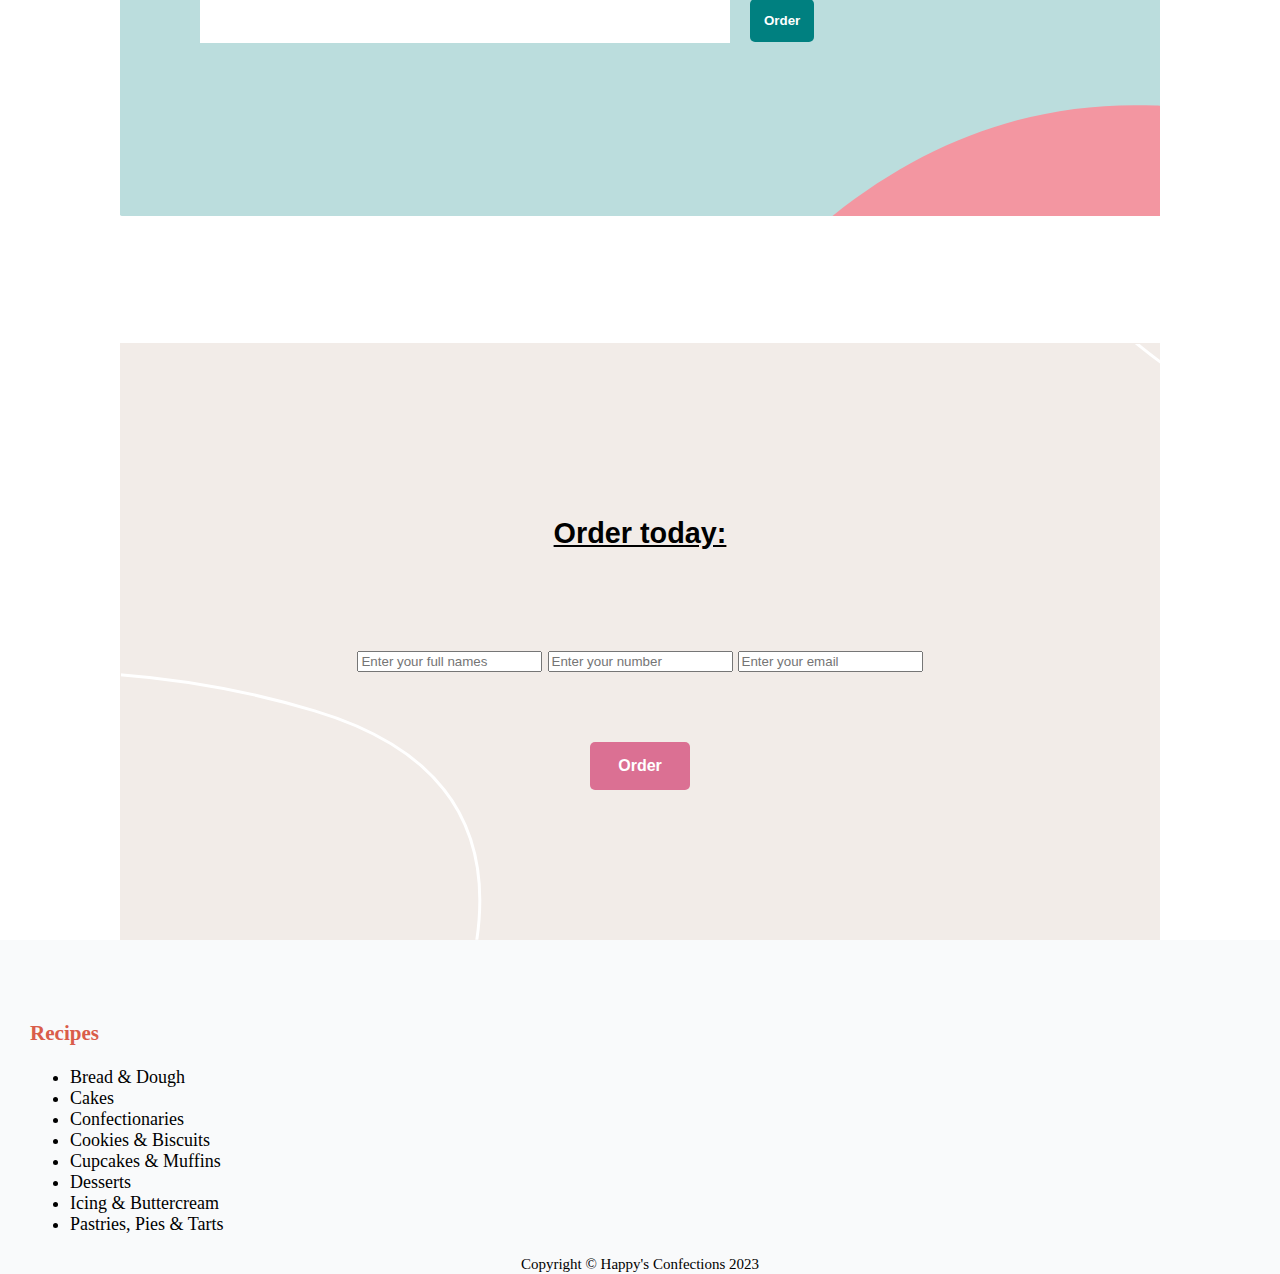
==== commit da15ffe7: "Changes made by adding links and new footer section" ====
--- a/index.html
+++ b/index.html
@@ -8,6 +8,7 @@
         <title>Happy's Confections Kenya | Sweet Like Heaven</title>
         <link rel="stylesheet" title="style/css" href="style.css" >
         <link rel="shortcut icon" href="https://cdn-icons-png.flaticon.com/512/2289/2289927.png" type="image/x-icon">
+        <script src="https://kit.fontawesome.com/e8ab1b814c.js" crossorigin="anonymous"></script>
     </head>   
     <body>
         <header>
@@ -17,10 +18,10 @@
                     <label class="logo"> HAPPY'S CONFECTIONS </label>
                 
                 <div class="navbar">   
-                    <a href="nav-item"><span>Contacts</span></a>
-                    <a href="nav-item"><span>Portfolio</span></a>
-                    <a href="nav-item"><span>About</span></a>
-                    <a href="nav-item"><span>Home</span></a>
+                    <a href="/contacts.html"><span>Contacts</span></a>
+                    <a href="/portfolio.html"><span>Portfolio</span></a>
+                    <a href="/about.html"><span>About</span></a>
+                    <a href="/index.html"><span>Home</span></a>
                 </div>
             </nav>
         </header>
@@ -96,7 +97,7 @@
             </section>
 
             <section class="valentines">
-                <h1>Try our Valentines special!</h1>
+                <h1>Try our Valentines specials! &hearts;</h1>
                 
                 <div class="img-val">
                     <img class="val-1" src="/assets/val.cake.jpg">
@@ -109,86 +110,40 @@
                     <img class="val-8" src="/assets/val.cake8.jpg">
                 </div>
             </section>
-            <div class="about">
-                <h2>About</h2>
-                <h3>What are we about:</h3>
-                
-                <p>Happy's Confections is a small company founded by Happy Tamar as the CEO and a few others.</p>
-                <p>We bake the MOST delicious cakes,pastries,confections etc.With the help of experienced bakers and business experts,we created a great team to serve our customers with efficiency hoping to hit their sweet tooth!</p>
-                
-                <div>
-                    <p>We make the following pastries:</p>
-                    <ul>
-                        <li>Cakes</li>
-                        <li>Croissants</li>
-                        <li>Cookies</li>
-                        <li>Macaroons</li>
-                        <li>Cupcakes</li>
-                        <li>Brownies</li>
-                    </ul>
-                </div>
-            </div>
-                <div class="portfolio">
-                    <div>
-                        <h2>Portfolio</h2>
-                        <h3>Languages:</h3>
-                        <ul>
-                            <li>English</li>
-                            <li>Kiswahili</li>
-                            <li>French</li>
-                        </ul>   
-                    </div>
-                    <div>
-                        <h3>Branches:</h3>
-                        <ul>
-                            <li>Sarit Centre</li>
-                            <li>Westgate Mall</li>
-                            <li>The Junction</li>
-                            <li>City Square</li>
-                        </ul>
-                    </div>
-                    <div>
-                        <h3>Companies:</h3>
-                        <ul>
-                            <li>Uber Eats</li>
-                            <li>Glovo</li>
-                            <li>Jumia Food</li>
-                        </ul>
-                    </div>
-                </div>
 
-                <h2>Follow us on our socials:</h2>
-                <div>
-                    <p><a href="https://twitter.com/elonmusk?ref_src=twsrc%5Egoogle%7Ctwcamp%5Eserp%7Ctwgr%5Eauthor"> Twitter </a></p>
-                    <p><a href="https://www.instagram.com/cakecitykenya/?hl=en"> Instagram </a></p>
-                </div>
-                <div class="contacts">
-                    <h2>Contacts</h2>
-                
-                  <table>
-                    <tr>
-                        <th>CALL</th>
-                        <th>ADDRESS</th>
-                        <th>TILL NO.</th>
-                    </tr>
-                    <tr>
-                        <td>0726127852</td>
-                        <td>School Lane, Matundu close</td>
-                        <td>289411</td>
-                    </tr>
-                  </table>
-                </div>
+            <section class="sec-3">
+                <h1>Send us your thoughts on mmmail...</h1>
+                <p>Want to try our tasty confections? Order from us today and don't hesitate to give feedback. What's not to love?</p>
+                <input class="email" type="email"><button>Order</button>
+            </section>
+
+            <section class="order">
                 <h2>Order today:</h2>
                 <form>
                     <input type="text" name="name" placeholder="Enter your full names">
                     <input type="number" name="phone" placeholder="Enter your number">
                     <input type="text" name="email" placeholder="Enter your email">
-                    <input type="submit" id="order" value="Order">
                 </form>
+                <input type="submit" id="order" value="Order">
+            </section>
+
             </section>
         </main>
         
         <footer>
+            <div class="recipes">
+                <h3>Recipes</h3>
+                <ul>
+                    <li>Bread & Dough</li>
+                    <li>Cakes</li>
+                    <li>Confectionaries</li>
+                    <li>Cookies & Biscuits</li>
+                    <li>Cupcakes & Muffins</li>
+                    <li>Desserts</li>
+                    <li>Icing & Buttercream</li>
+                    <li>Pastries, Pies & Tarts</li>
+                </ul>
+            </div>
                 <small>Copyright © Happy's Confections 2023</small>
         </footer>
     </body>
--- a/style.css
+++ b/style.css
@@ -23,13 +23,7 @@
 div{
     text-align: left;
 }
-footer{
-    background-color: rgb(160, 37, 84);
-    text-align: center;
-    font-size: large;
-    border-radius: 50px;
-    color: bisque;
-}
+
 
 header{
     text-align: left;
@@ -138,10 +132,11 @@
 }
 
 form{
-    text-align: left;
+    text-align: center;
     font-size: large;
     font-weight: bold;
     display: list-item;
+    list-style: none;
 }
 
 h1{
@@ -155,13 +150,21 @@
 }
 
 #order{
-    color: rgb(17, 10, 13) ;
-    padding: 4px;
-    border-radius: 8px;
-    background-color: rgb(175, 55, 95);
+    color:white ;
+    width: 70px;
+    padding: 15px;
+    border-radius: 5px;
+    border: none;
+    background-color:palevioletred;
     font-size: medium;
     font-weight: bold;
     box-sizing: content-box;
+    margin-top: 70px;
+    cursor: pointer;
+}
+
+#order:hover {
+    background-color: rgb(160, 37, 84);
 }
 
 th{
@@ -231,6 +234,7 @@
     margin-top: 50px;
     height: 750px;
     padding-top: 20px;
+    padding-bottom: 20px;
 }
 
 .valentines h1 {
@@ -294,18 +298,144 @@
     align-items: center;
 }
 
-div.about{
-    display: grid;
-    background-color: rgb(190, 51, 86);
-    text-align: left;
-    
-}
-
-div.portfolio{
+.sec-3 {
+    background-image: url(/assets/back.img3.svg);
+    background-repeat: no-repeat;
+    background-size: 1500px;
+    padding-bottom: 300px;
+    text-align: left;
+    margin-left: 120px;
+    margin-right: 120px;
+    margin-top: 100px;
+    border-radius: 0;
+}
+
+.sec-3 h1 {
+    text-decoration: none;
+    text-align: left;
+    padding-top: 100px;
+    margin-left: 80px;
+}
+
+.sec-3 p { 
+    margin-left: 80px;
+    margin-right: 300px;
+}
+
+.email {
+    padding: 15px;
+    margin-left: 80px;
+    width: 500px;
+    border: none;
+    margin-top: 40px;
+}
+
+.sec-3 button {
+    padding: 14px;
+    font-weight: bold;
+    color: white;
+    background-color: teal;
+    border: none;
+    margin-left: 20px;
+    border-radius: 5px;
+    cursor: pointer;
+}
+
+.sec-3 button:hover {
+    background-color: darkslategrey;
+}
+
+.about {
+    background-color: #f2ece8;
+    padding: 150px;
+    background-image: url(/assets/back.img4.svg);
+    background-size: cover;
+}
+
+.about h1 {
+    text-decoration: none;
+    font-size: 50px;
+    margin-right: 600px;
+}
+
+.about-1 {
+    text-align: left;
+    font-size: larger;
+    font-weight: bold;
+}
+
+.portfolio {
+    background-color: #f2ece8;
+    padding: 150px;
+    background-image: url(/assets/back.img4.svg);
+    background-size: cover;
+}
+
+.portfolio h1 {
+    text-decoration: none;
+    font-size: 50px;
+    margin-right: 600px;
+}
+
+.port-1 {
     display: flex;
     flex-wrap: wrap;
     grid-gap: 50px;
     grid-template-columns: 1px;
     text-align: left;
-    background-color: rgb(194, 78, 103)
+    font-size: larger;
+    font-weight: bold;
+}
+
+.cont-us {
+    background-color: #f2ece8;
+    padding: 150px;
+    background-image: url(/assets/back.img4.svg);
+    background-size: cover;
+}
+
+.cont-us h1 {
+    text-decoration: none;
+    font-size: 50px;
+    margin-right: 600px;
+}
+
+.order {
+    background-color: #f2ece8;
+    background-image: url(/assets/back.img4.svg);
+    background-size: cover;
+    padding: 150px;
+    margin-right: 120px;
+    margin-left: 120px;
+    border-radius: 0;
+}
+
+.order h2 {
+    text-align: center;
+    margin-bottom: 100px;
+}
+
+.recipes {
+    grid-area: recipes;
+    grid-row-start: recipes;
+    grid-column-start: recipes;
+    grid-row-end: recipes;
+    grid-column-end: recipes;
+    list-style: none;
+    margin-left: 30px;
+}
+
+footer{
+    background-color: #f9fafb;
+    text-align: center;
+    font-size: large;
+    border-radius: 0;
+    padding-top: 60px;
+    color: black;
+    list-style: none;
+}
+
+.recipes h3 {
+    font-family: Cambria, Cochin, Georgia, Times, 'Times New Roman', serif;
+    color: #d95d4a;
 }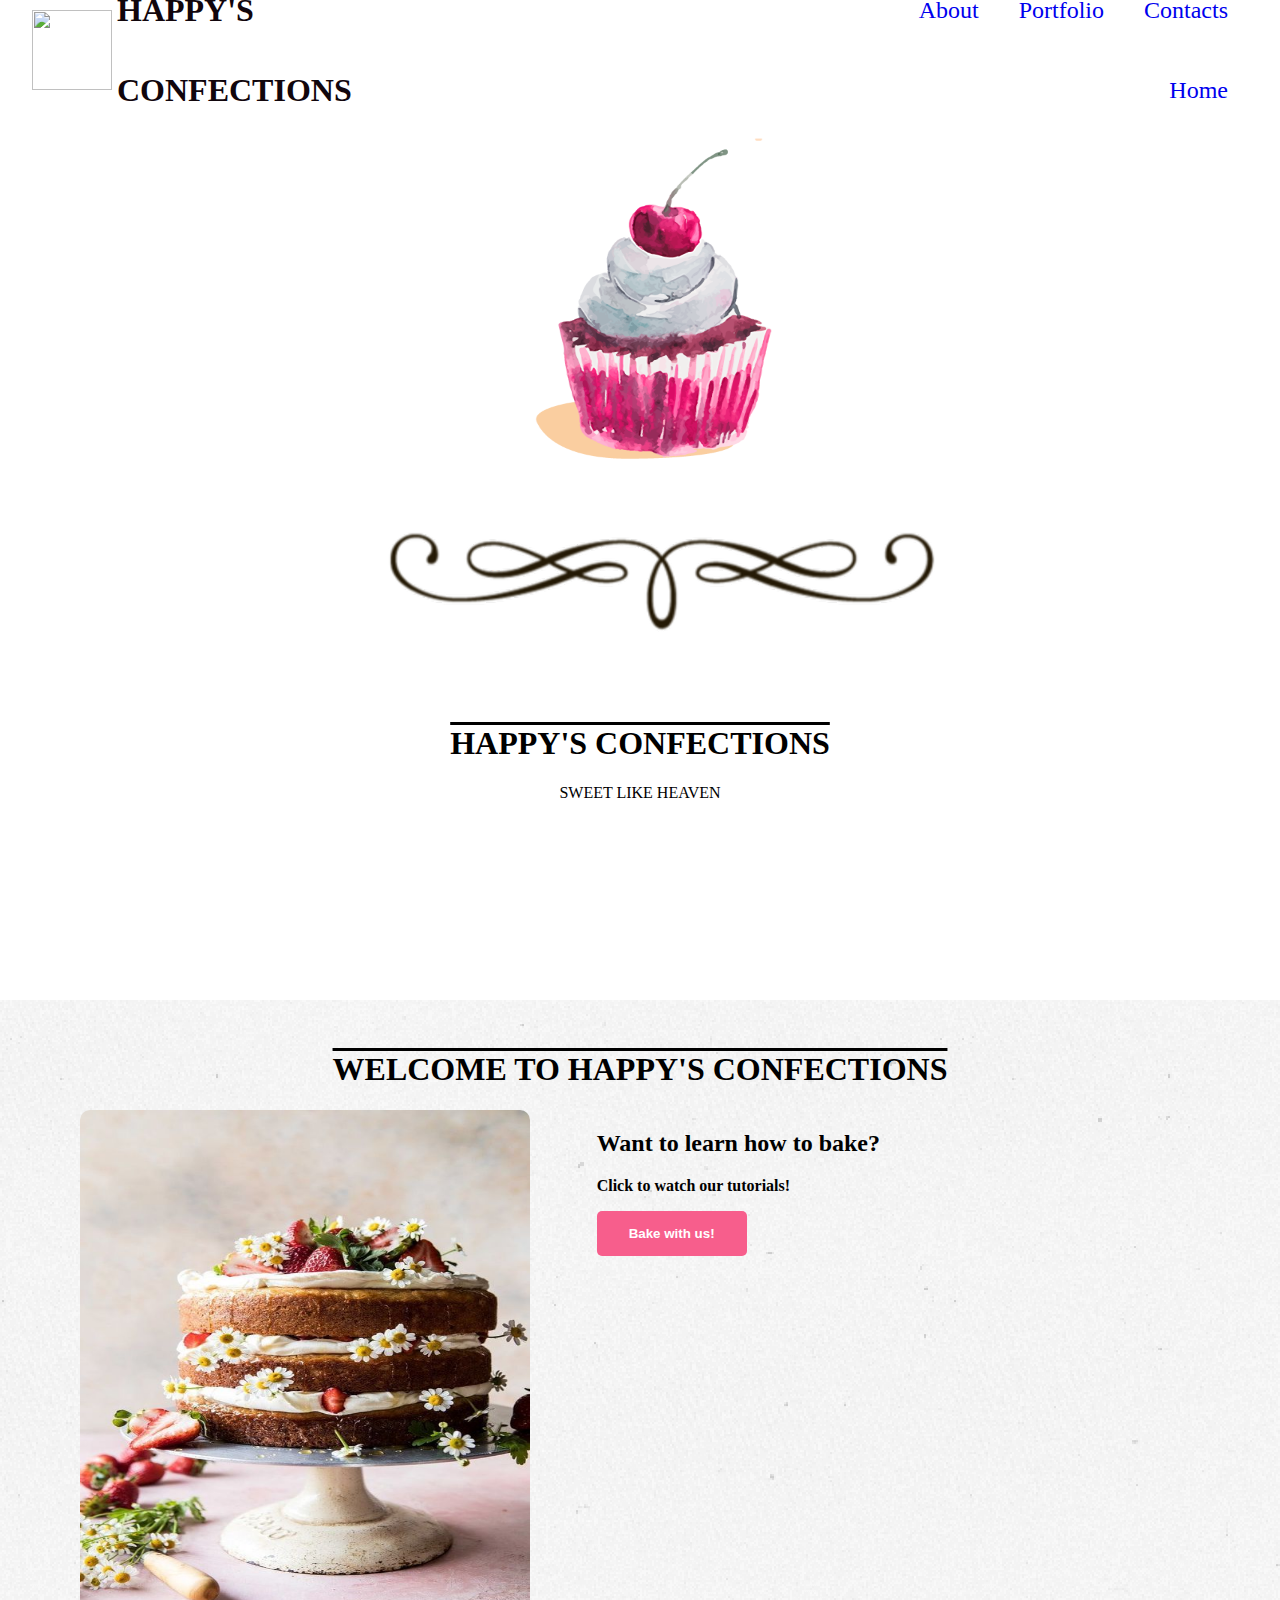
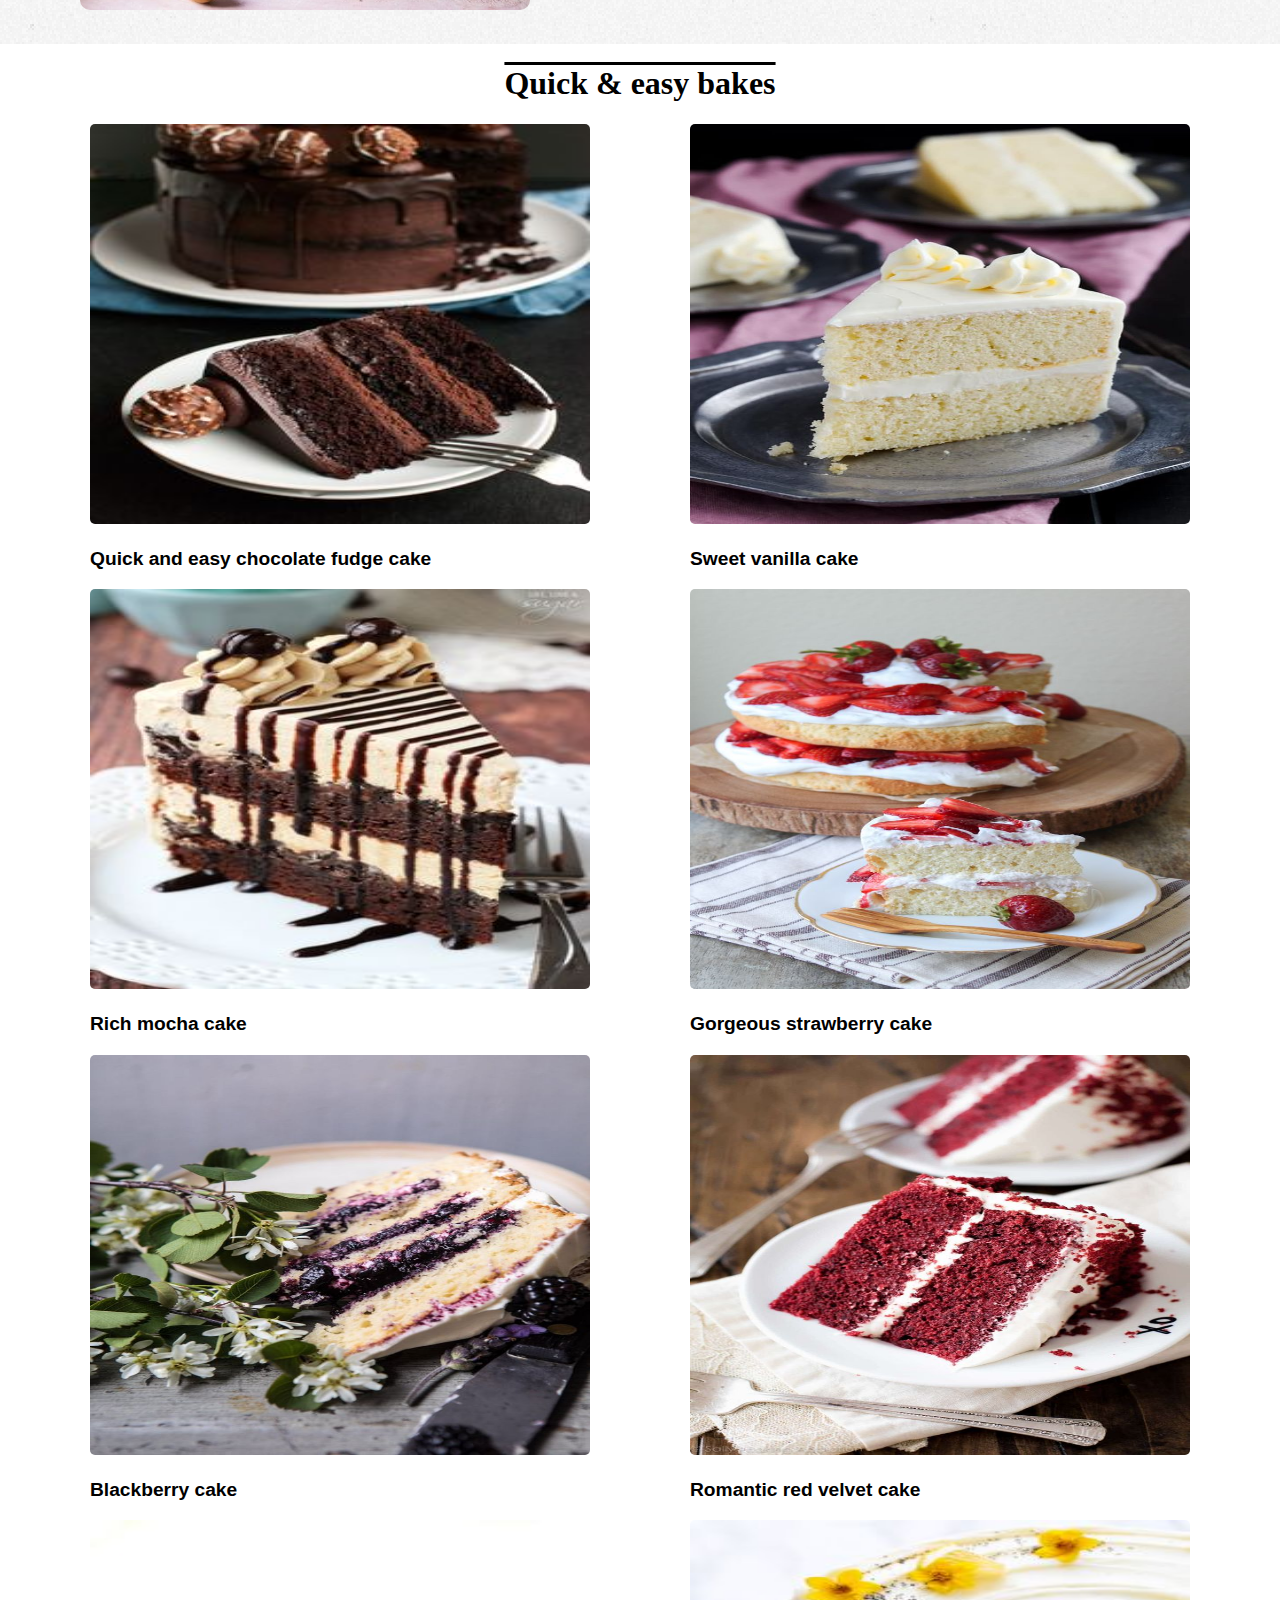
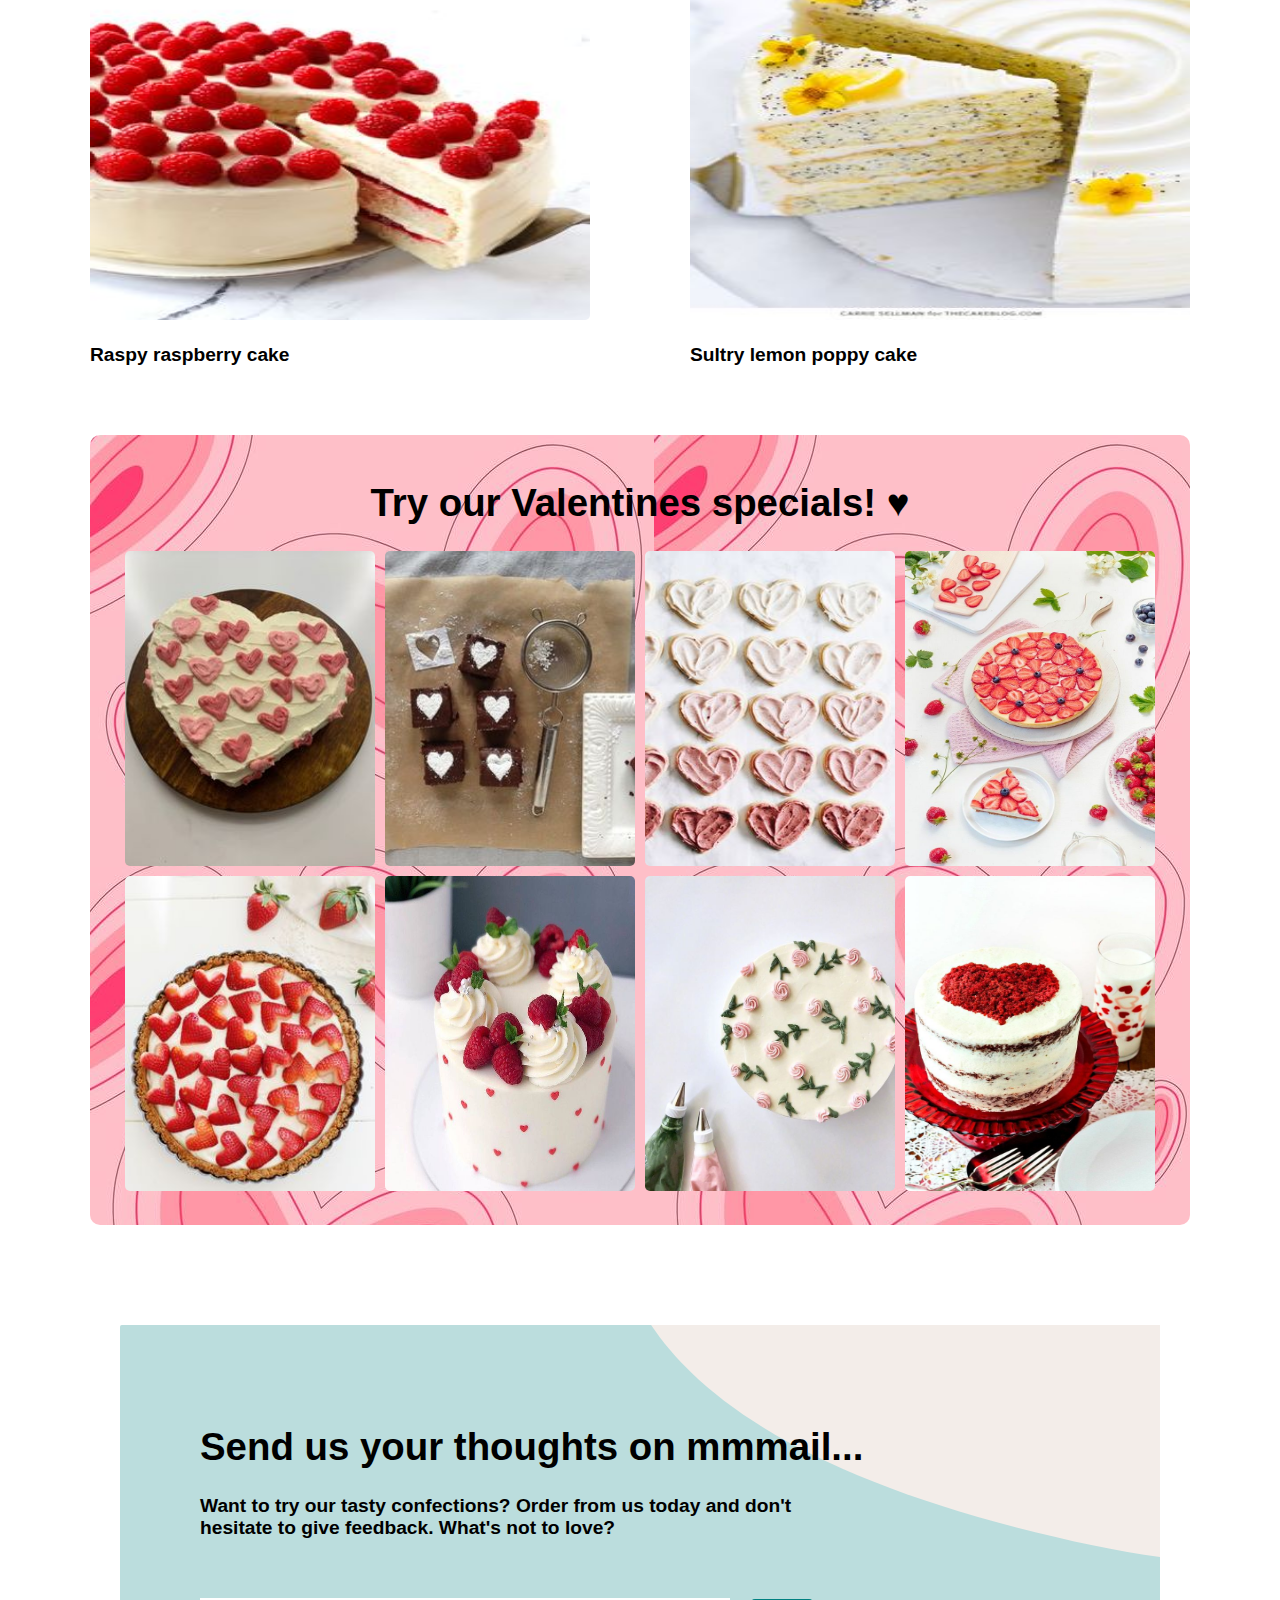
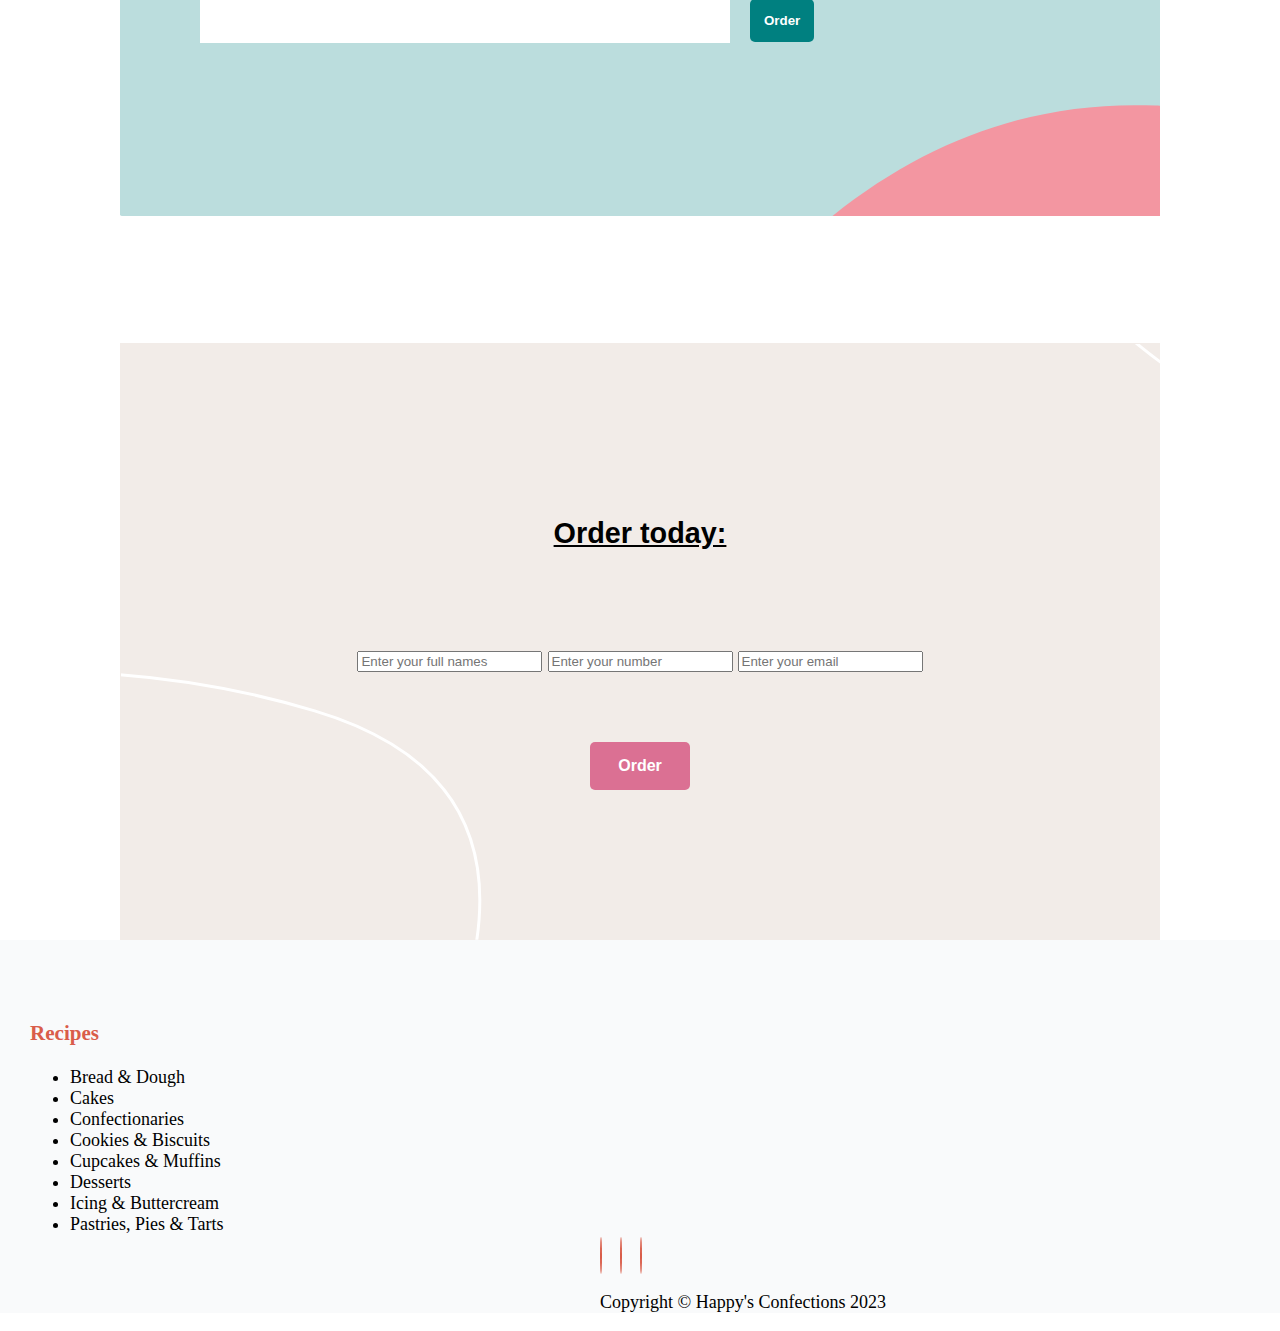
==== commit 8b243d7a: "Added social media icons to all footers in the files" ====
--- a/index.html
+++ b/index.html
@@ -7,8 +7,8 @@
         <meta name="viewport" content="width=device-width, initial-scale=1.0">
         <title>Happy's Confections Kenya | Sweet Like Heaven</title>
         <link rel="stylesheet" title="style/css" href="style.css" >
+        <script src="https://kit.fontawesome.com/e8ab1b814c.js" crossorigin="anonymous"></script>
         <link rel="shortcut icon" href="https://cdn-icons-png.flaticon.com/512/2289/2289927.png" type="image/x-icon">
-        <script src="https://kit.fontawesome.com/e8ab1b814c.js" crossorigin="anonymous"></script>
     </head>   
     <body>
         <header>
@@ -144,7 +144,17 @@
                     <li>Pastries, Pies & Tarts</li>
                 </ul>
             </div>
-                <small>Copyright © Happy's Confections 2023</small>
+            <div class="social-media">
+                <div id="media">
+
+                <i class="fab fa-facebook-f"></i>
+
+                <i class="fab fa-twitter"></i>
+
+                <i class="fab fa-instagram"></i>
+            </div>
+            
+                <p>Copyright © Happy's Confections 2023</p>
         </footer>
     </body>
 </html>--- a/style.css
+++ b/style.css
@@ -438,4 +438,28 @@
 .recipes h3 {
     font-family: Cambria, Cochin, Georgia, Times, 'Times New Roman', serif;
     color: #d95d4a;
+}
+
+.social-media {
+    margin: 0 auto;
+    margin-top: 0px;
+    margin-right: auto;
+    margin-bottom: 0px;
+    margin-left: 600px;
+}
+
+.social-media i {
+    border: 1px solid #d95d4a;
+    border-radius: 50%;
+    border-top-left-radius: 50%;
+    border-top-right-radius: 50%;
+    border-bottom-right-radius: 50%;
+    border-bottom-left-radius: 50%;
+    width: 45px;
+    height: 30px;
+    padding-top: 15px;
+    margin-top: 20px;
+    margin-bottom: 20px;
+    text-align: center;
+    margin-right: 1em;
 }